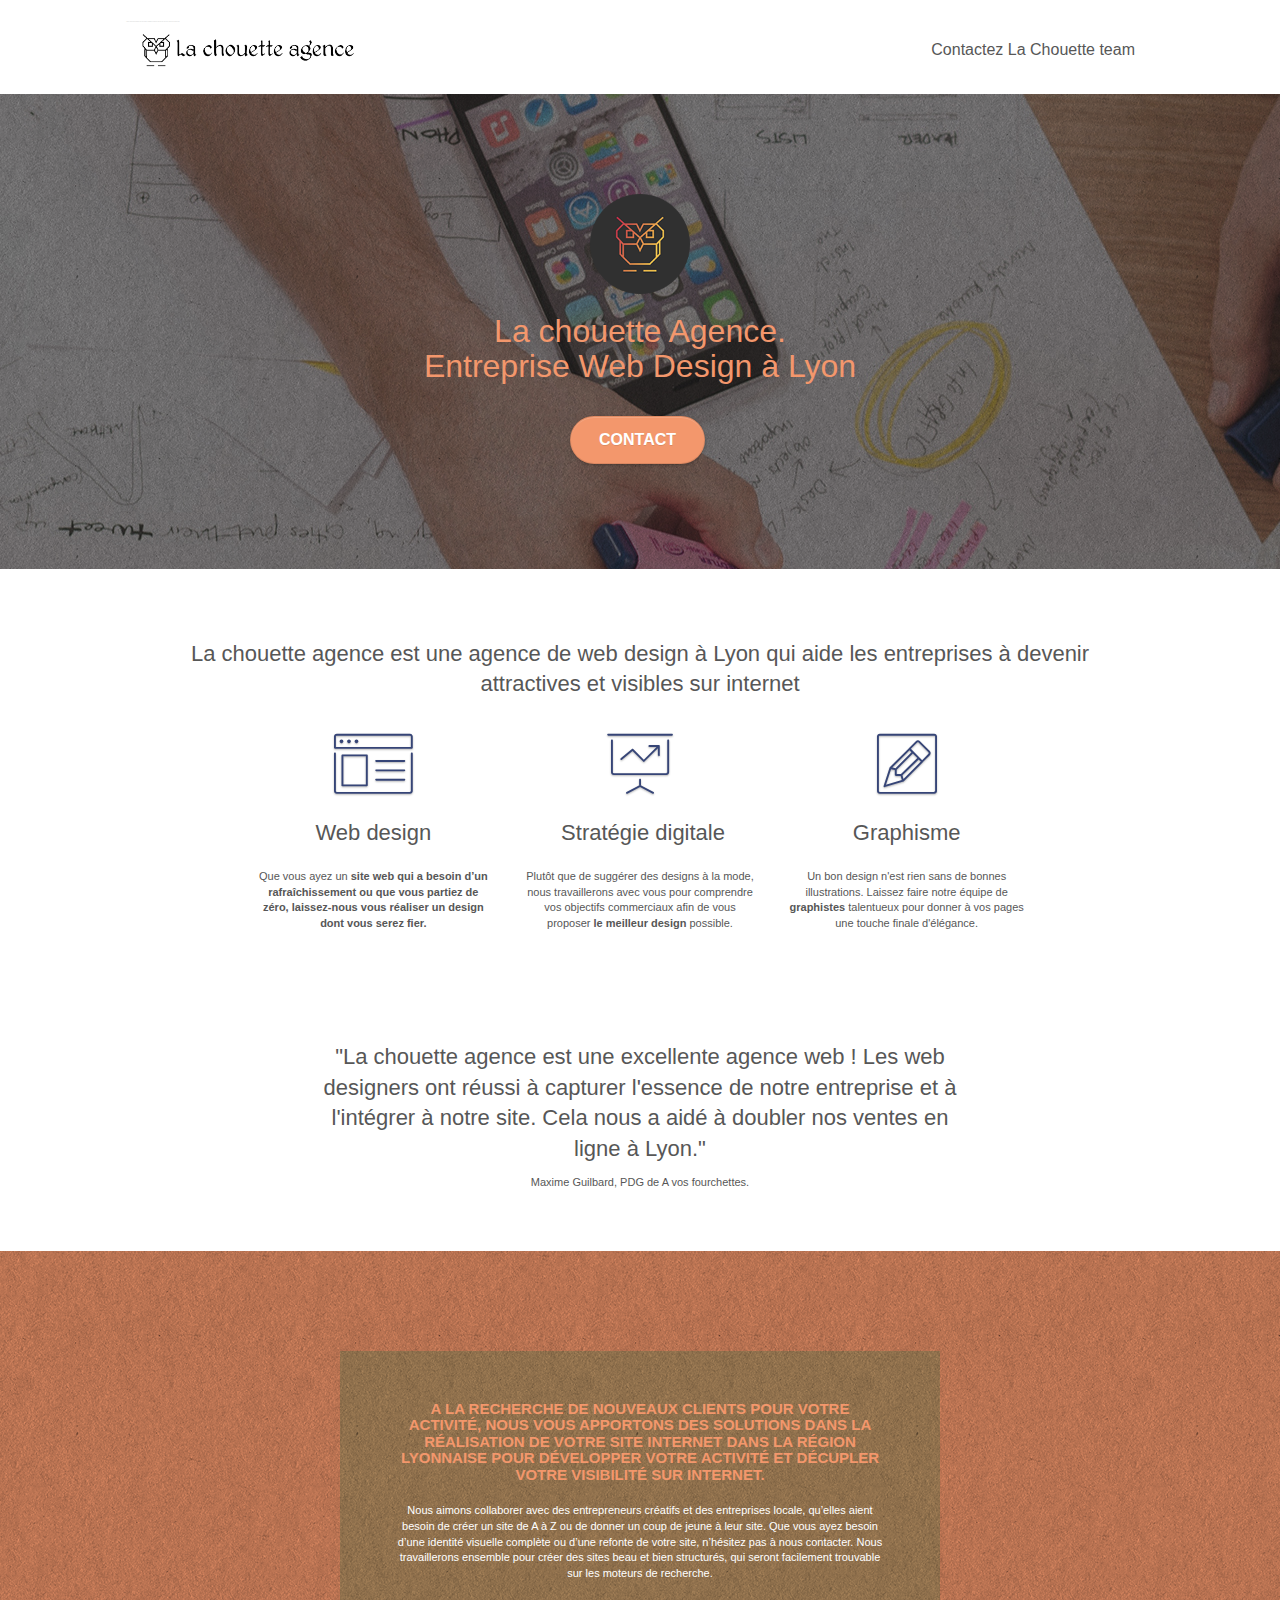
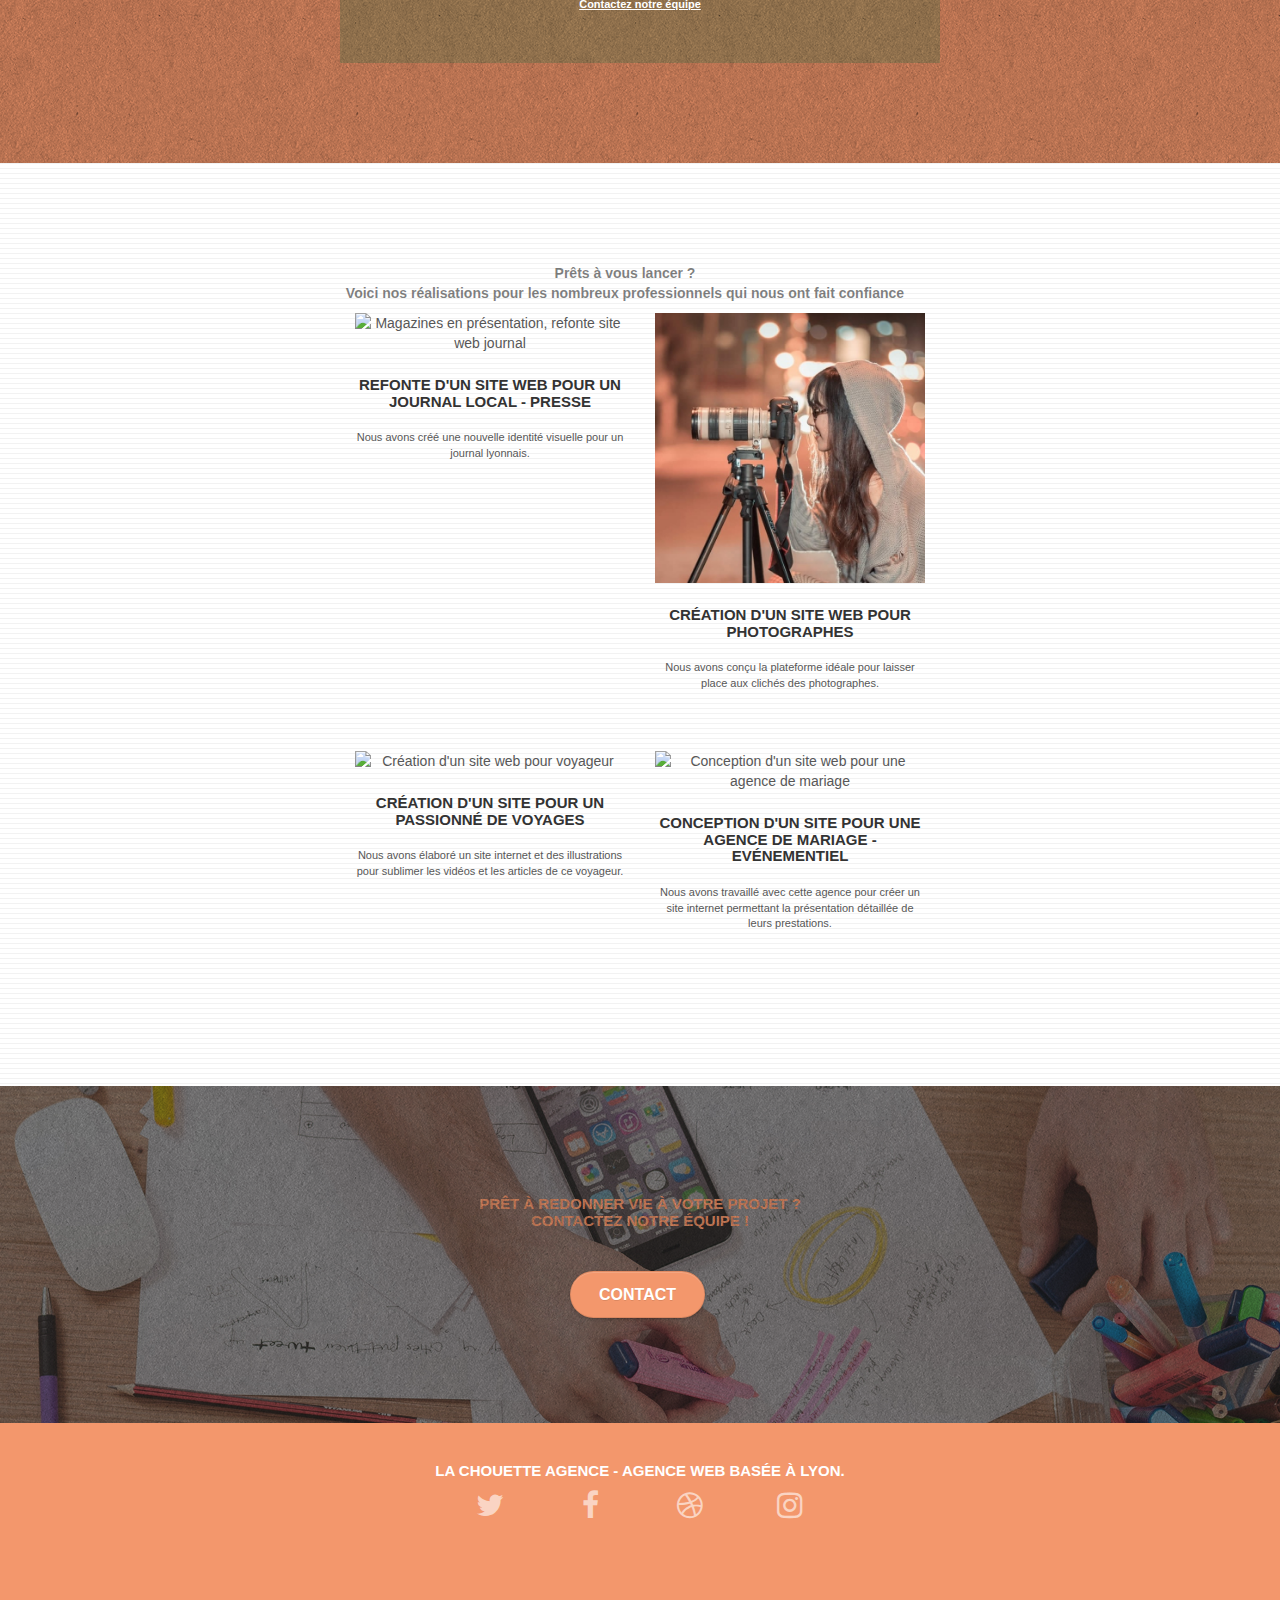
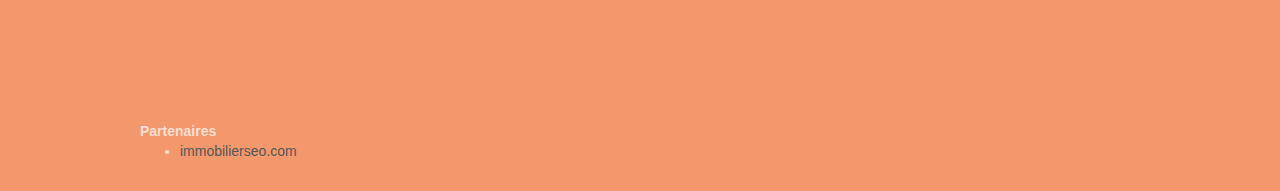
==== index.html @ 8b425090 "Update index.html" ====
<!DOCTYPE html>
<html lang="fr">
<head>
    <meta charset="utf-8">
    <meta name="keywords" content="réalisation site web, conception site internet, agence design Lyon, entreprise Web design Lyon, agence Web design, graphisme, graphiste Lyon, sites optimisés SEO, designs originaux">
    <meta name="description" content="Entreprise Web Design basée à Lyon pour vos besoins en conception de sites internet professionnel de qualité, stratégie digitale, graphisme et illustrations adaptés à votre image de marque">
    <meta name="viewport" content="width=device-width, initial-scale=1.0, viewport-fit=cover">
    <link rel="shortcut icon" type="image/png" href="favicon.jpg">
    <meta name ="robots" content="index,follow">
	<link rel="stylesheet" type="text/css" href="./css/bootstrap.css">
	<link rel="stylesheet" type="text/css" href="style.css">
	<link rel="stylesheet" type="text/css" href="./css/font-awesome.css">
	<link rel="stylesheet" type="text/css" href="./css/et-line.css">
	<script src="./js/jquery-2.1.0.js"></script>
	<script src="./js/bootstrap.js"></script>
	<script src="./js/blocs.js"></script>
	<script src="./js/jquery.touchSwipe.js" defer></script>
	<script src="./js/gmaps.js"></script>
    <title>La meilleure et la plus chouette entreprise Web Design Lyon !</title>
    
<!-- Analytics -->
<!-- Global site tag (gtag.js) - Google Analytics -->
<script async src="https://www.googletagmanager.com/gtag/js?id=UA-171252533-1"></script>
<script>
  window.dataLayer = window.dataLayer || [];
  function gtag(){dataLayer.push(arguments);}
  gtag('js', new Date());
  gtag('config', 'UA-171252533-1');
</script>
<!-- Analytics END -->	
</head>

<body>
<!-- Principal conteneur -->
<div class="page-container">
    
<!-- bloc-0 -->
<div class="bloc bgc-white l-bloc " id="bloc-0">
	<div class="container bloc-sm">
		<nav class="navbar row">
			<div class="navbar-header">
				<div class="keywords" style="color:#cccccc;font-size:1px;">Agence web à paris, stratégie web, web design, illustrations, design de site web, site web, web, internet, site internet, site</div>
				<a class="navbar-brand" href="index.html"><img src="img/la-chouette-agence.png" alt="La Chouette Agence web design Lyon logo" height="40" /></a>
				<button id="nav-toggle" type="button" class="ui-navbar-toggle navbar-toggle" data-toggle="collapse" data-target=".navbar-1">
					<span class="sr-only">Toggle navigation</span><span class="icon-bar"></span><span class="icon-bar"></span><span class="icon-bar"></span>
				</button>	
			</div>
			<div class="collapse navbar-collapse navbar-1 special-dropdown-nav">
				<ul class="site-navigation nav navbar-nav">
					<li>
						<a href="page2.html">Contactez La Chouette team</a>
					</li>
				</ul>
			</div>
		</nav>
	</div>
</div>
<!-- bloc-0 END -->

<!-- bloc-1-presentation -->
<div class="bloc bgc-dark-slate-blue bg-banniere d-bloc bg-t-edge bloc-bg-texture texture-paper b-parallax" id="bloc-1-hero">
	<div class="container bloc-lg">
		<div class="row tight-width-whitespace">
			<section class="col-sm-12">
				<img src="img/logo-agencewebdesign.png" class="center-block image-resize-mode" width="100" alt="La chouette agence, agence web paris, création logo paris" />
				<h1 class="text-center hero-bloc-text tc-white ">
					La chouette Agence.<br/>
					Entreprise Web Design à Lyon
				</h1>
				<div class="text-center">
					<a href="page2.html" class="btn btn-lg btn-clean btn-rd cta-hero btn-atomic-tangerine" id="cta-hero">Contact</a>
				</div>
			</section>
		</div>
	</div>
</div>
<!-- bloc-1-presentation END -->

<!-- bloc-2-services -->
<div class="bloc bgc-white l-bloc" id="bloc-2-services">
	<div class="container bloc-md">
		<section class="row">
			<h2 class="col-sm-12 text-center">
				La chouette agence est une agence de web design à Lyon qui aide les entreprises à devenir attractives et visibles sur internet
			</h2>
			<div class="voffset-lg med-width-whitespace">
			<div class="col-sm-4">
				<div class="text-center">
					<span class="et-icon-browser sm-shadow icon-dark-slate-blue icons icon-lg"></span>
				</div>
				<h2 class="mg-md text-center">
					Web design
				</h2>
				<p class="text-center">
					Que vous ayez un <strong>site web<strong> qui a besoin d&rsquo;un rafraîchissement ou que vous partiez de zéro, laissez-nous vous réaliser un design dont vous serez fier.
				</p>
			</div>
			<div class="col-sm-4">
				<div class="text-center">
					<span class="et-icon-presentation sm-shadow icon-dark-slate-blue icons icon-lg"></span>
				</div>
				<h2 class="mg-md text-center">
					&nbsp;Stratégie digitale
				</h2>
				<p class="text-center">
					Plutôt que de suggérer des designs à la mode, nous travaillerons avec vous pour comprendre vos objectifs commerciaux afin de vous proposer <strong>le meilleur design</strong> possible.<br>
				</p>
			</div>
			<div class="col-sm-4">
				<div class="text-center">
					<span class="et-icon-edit sm-shadow icon-dark-slate-blue icons icon-lg"></span>
				</div>
				<h2 class="mg-md text-center">
					Graphisme 
				</h2>
				<p class="text-center">
					Un bon design n'est rien sans de bonnes illustrations. Laissez faire notre équipe de <strong>graphistes</strong> talentueux pour donner à vos pages une touche finale d'élégance.
				</p>
			</div>
		</section>
		<div class="row voffset-lg voffset">
			<section class="col-xs-12 col-md-8 col-md-offset-2 text-center">
				<h2>"La chouette agence est une excellente agence web ! Les web designers ont réussi à capturer l'essence de notre entreprise et à l'intégrer à notre site. Cela nous a aidé à doubler nos ventes en ligne à Lyon."</h2>
				<p>Maxime Guilbard, PDG de A vos fourchettes.</p>
			<section>
		</div>
	</div>
</div>
<!-- bloc-2-services END -->

<!-- bloc-3-what-i-do -->
<div class="bloc tc-white bgc-atomic-tangerine bg-presentation d-bloc bloc-bg-texture texture-paper b-parallax" id="bloc-3-what-i-do">
	<div class="container bloc-lg">
		<div class="row tight-width-whitespace black-background">
			<section class="col-sm-12">
				<h3 class="mg-md text-center tc-white">
					A la recherche de nouveaux clients pour votre activité, nous vous apportons des solutions dans la réalisation de votre site internet dans la région lyonnaise pour développer votre activité et décupler votre visibilité sur internet.<br>
				</h3>
				<p class="text-center white">
					Nous aimons collaborer avec des entrepreneurs créatifs et des entreprises locale, qu’elles aient besoin de créer un site de A à Z ou de donner un coup de jeune à leur site. Que vous ayez besoin d’une identité visuelle complète ou d’une refonte de votre site, n’hésitez pas à nous contacter. Nous travaillerons ensemble pour créer des sites beau et bien structurés, qui seront facilement trouvable sur les moteurs de recherche. <br><br><a class="ltc-white bold-link" href="page2.html">Contactez notre équipe</a><br>
				</p>
			</section>
		</div>
	</div>
</div>
<!-- bloc-3-what-i-do END -->

<!-- bloc-4-portfolio -->
<div class="bloc bgc-white bg-lines-h2-bg bg-repeat l-bloc" id="bloc-4-portfolio">
	<section class="container bloc-lg">
		<div class="row col-sm-12 text-center">
			Prêts à vous lancer ?<br/> Voici nos réalisations pour les nombreux professionnels qui nous ont fait confiance
		</div>
		<div class="row tight-width-whitespace portfolio-row">
			<div class="col-sm-6">
				<a href="#" data-lightbox="img/journaux-presse.jpg" data-gallery-id="gallery-1" data-caption="Refonte d'un site web pour un journal local" data-frame="snapshot-lb"><img src="img/journaux-presse.jpg" alt="Magazines en présentation, refonte site web journal" class="img-responsive portfolio-thumb" /></a>
				<h3 class="mg-md text-center">
					Refonte d'un site web pour un journal local - Presse
				</h3>
				<p class="text-center">
					Nous avons créé une nouvelle identité visuelle pour un journal lyonnais.
				</p>
			</div>
			<div class="col-sm-6">
				<a href="#" data-lightbox="img/photographie-de-nuit1.jpg" data-gallery-id="gallery-1" data-caption="Création d'un site web pour photographes" data-frame="snapshot-lb"><img src="img/photographie-de-nuit1.jpg" class="img-responsive portfolio-thumb" alt="Création d'un site web pour photographes" /></a>
				<h3 class="mg-md text-center">
					Création d'un site web pour photographes
				</h3>
				<p class="text-center">
					Nous avons conçu la plateforme idéale pour laisser place aux clichés des photographes.
				</p>
			</div>
		</div>
		<div class="row tight-width-whitespace portfolio-row">
			<div class="col-sm-6">
				<a href="#" data-lightbox="img/site-blogger-voyage2.jpg" data-gallery-id="gallery-1" data-caption="Création d'un site internet pour un voyageur" data-frame="snapshot-lb"><img src="img/site-blogger-voyage2.jpg" class="img-responsive portfolio-thumb" alt="Création d'un site web pour voyageur"/></a>
				<h3 class="mg-md text-center">
					Création d'un site pour un passionné de voyages 
				</h3>
				<p class="text-center">
					Nous avons élaboré un site internet et des illustrations pour sublimer les vidéos et les articles de ce voyageur.
				</p>
			</div>
			<div class="col-sm-6">
				<a href="#" data-lightbox="img/evenementiel2.jpg" data-gallery-id="gallery-1" data-caption="Conception d'un site pour une agence de mariage" data-frame="snapshot-lb"><img src="img/evenementiel2.jpg" class="img-responsive portfolio-thumb" alt="Conception d'un site web pour une agence de mariage" /></a>
				<h3 class="mg-md text-center">
					Conception d'un site pour une agence de mariage - Evénementiel
				</h3>
				<p class="text-center">
					Nous avons travaillé avec cette agence pour créer un site internet permettant la présentation détaillée de leurs prestations.
				</p>
			</div>
		</div>
	</section>
</div>
<!-- bloc-4-portfolio END -->

<!-- bloc-5-cta -->
<div class="bloc bgc-dark-slate-blue bg-banniere d-bloc bloc-bg-texture texture-paper" id="bloc-5-cta">
	<div class="container bloc-lg">
		<div class="row">
			<h3 class="mg-md text-center tc-white">
				Prêt à redonner vie à votre projet ?<br>Contactez notre équipe !
			</h3>
			<div class="col-sm-12 text-center">
				<a href="page2.html" class="btn btn-atomic-tangerine btn-clean btn-rd btn-lg cta-hero">Contact</a>
			</div>
		</div>
	</div>
</div>
<!-- bloc-5-cta END -->

<!-- Footer - bloc-8 -->
<footer class="bloc bgc-atomic-tangerine d-bloc" id="bloc-8">
	<div class="container bloc-sm">
		<div class="row">
			<div class="col-sm-12">
				<h3 class="text-center white">
					La chouette agence - Agence web basée à Lyon.<br>
				</h3>
				<div class="row row-no-gutters social">
					<div class="col-sm-3">
						<div class="text-center">
							<a class="social" href="index.html"><span class="fa fa-twitter icon-md"></span></a>
						</div>
					</div>
					<div class="col-sm-3">
						<div class="text-center">
							<a class="social" href="index.html"><span class="fa fa-facebook icon-md"></span></a>
						</div>
					</div>
					<div class="col-sm-3">
						<div class="text-center">
							<a class="social" href="index.html"><span class="fa fa-dribbble icon-md"></span></a>
						</div>
					</div>
					<div class="col-sm-3">
						<div class="text-center">
							<a class="social" href="index.html"><span class="fa fa-instagram icon-md"></span></a>
						</div>
						<div class="keywords" style="color:#F3976C;">Agence web à paris, stratégie web, web design, illustrations, design de site web, site web, web, internet, site internet, site</div>
					</div>
					</div>
					<div class="row">
					<div class="col-sm-4">
						Partenaires
							<ul>
								<li><a href="immobilierseo.com">immobilierseo.com</a></li>
							</ul>		
					</div>
				</div>
			</div>
		</div>
	</div>
</div>
<!-- Footer - bloc-8 END -->

</div>
<!-- Principal conteneur END -->
    

</body>
</html>
---- style.css ----
body {
    margin: 0;
    padding: 0;
    background: #FFF;
    overflow-x: hidden;
    -webkit-font-smoothing: antialiased;
    -moz-osx-font-smoothing: grayscale;
}

a,
button {
    transition: all .3s ease-in-out;
    outline: none!important;
}

a:hover {
    text-decoration: none;
    cursor: pointer;
}

#page-loading-blocs-notifaction {
    position: fixed;
    top: 0;
    bottom: 0;
    width: 100%;
    z-index: 100000;
    background: #FFFFFF url("img/pageload-spinner.gif") no-repeat center center;
}

.bloc {
    width: 100%;
    clear: both;
    background: 50% 50% no-repeat;
    padding: 0 50px;
    -webkit-background-size: cover;
    -moz-background-size: cover;
    -o-background-size: cover;
    background-size: cover;
    position: relative;
}

.bloc .container {
    padding-left: 0;
    padding-right: 0;
}

.bloc-lg {
    padding: 100px 50px;
}

.bloc-md {
    padding: 50px;
}

.bloc-sm {
    padding: 20px 50px;
}

.bg-center,
.bg-l-edge,
.bg-r-edge,
.bg-t-edge,
.bg-b-edge,
.bg-tl-edge,
.bg-bl-edge,
.bg-tr-edge,
.bg-br-edge,
.bg-repeat {
    -webkit-background-size: auto!important;
    -moz-background-size: auto!important;
    -o-background-size: auto!important;
    background-size: auto!important;
}

.bg-repeat {
    background: repeat;
}

.bg-t-edge {
    background: top no-repeat;
}

.bloc-bg-texture::before {
    content: "";
    background-size: 2px 2px;
    position: absolute;
    top: 0;
    bottom: 0;
    left: 0;
    right: 0;
}

.texture-paper::before {
    background: url("img/texture-paper.png");
    background-size: 280px 280px;
}

.b-parallax {
    background-attachment: fixed;
}

.d-bloc {
    color: rgba(255, 255, 255, .7);
}

.d-bloc button:hover {
    color: rgba(255, 255, 255, .9);
}

.d-bloc .icon-round,
.d-bloc .icon-square,
.d-bloc .icon-rounded,
.d-bloc .icon-semi-rounded-a,
.d-bloc .icon-semi-rounded-b {
    border-color: rgba(255, 255, 255, .9);
}

.d-bloc .divider-h span {
    border-color: rgba(255, 255, 255, .2);
}

.d-bloc .a-btn,
.d-bloc .navbar a,
.d-bloc .navbar-brand,
.d-bloc a .icon-sm,
.d-bloc a .icon-md,
.d-bloc a .icon-lg,
.d-bloc a .icon-xl,
.d-bloc h1 a,
.d-bloc h2 a,
.d-bloc h3 a,
.d-bloc h4 a,
.d-bloc h5 a,
.d-bloc h6 a,
.d-bloc p a {
    color: rgba(255, 255, 255, .6);
}

.d-bloc .a-btn:hover,
.d-bloc .navbar a:hover,
.d-bloc .navbar-brand:hover,
.d-bloc a:hover .icon-sm,
.d-bloc a:hover .icon-md,
.d-bloc a:hover .icon-lg,
.d-bloc a:hover .icon-xl,
.d-bloc h1 a:hover,
.d-bloc h2 a:hover,
.d-bloc h3 a:hover,
.d-bloc h4 a:hover,
.d-bloc h5 a:hover,
.d-bloc h6 a:hover,
.d-bloc p a:hover {
    color: rgba(255, 255, 255, 1);
}

.d-bloc .navbar-toggle .icon-bar {
    background: rgba(255, 255, 255, 1);
}

.d-bloc .btn-wire,
.d-bloc .btn-wire:hover {
    color: rgba(255, 255, 255, 1);
    border-color: rgba(255, 255, 255, 1);
}

.d-bloc .panel {
    color: rgba(0, 0, 0, .5);
}

.d-bloc .panel button:hover {
    color: rgba(0, 0, 0, .7);
}

.d-bloc .panel icon {
    border-color: rgba(0, 0, 0, .7);
}

.d-bloc .panel .divider-h span {
    border-color: rgba(0, 0, 0, .1);
}

.d-bloc .panel .a-btn {
    color: rgba(0, 0, 0, .6);
}

.d-bloc .panel .a-btn:hover {
    color: rgba(0, 0, 0, 1);
}

.d-bloc .panel .btn-wire,
.d-bloc .panel .btn-wire:hover {
    color: rgba(0, 0, 0, .7);
    border-color: rgba(0, 0, 0, .3);
}

.d-bloc .panel,
.l-bloc {
    color: rgba(0, 0, 0, .5);
}

.d-bloc .panel button:hover,
.l-bloc button:hover {
    color: rgba(0, 0, 0, .7);
}

.l-bloc .icon-round,
.l-bloc .icon-square,
.l-bloc .icon-rounded,
.l-bloc .icon-semi-rounded-a,
.l-bloc .icon-semi-rounded-b {
    border-color: rgba(0, 0, 0, .7);
}

.d-bloc .panel .divider-h span,
.l-bloc .divider-h span {
    border-color: rgba(0, 0, 0, .1);
}

.d-bloc .panel .a-btn,
.l-bloc .a-btn,
.l-bloc .navbar a,
.l-bloc .navbar-brand,
.l-bloc a .icon-sm,
.l-bloc a .icon-md,
.l-bloc a .icon-lg,
.l-bloc a .icon-xl,
.l-bloc h1 a,
.l-bloc h2 a,
.l-bloc h3 a,
.l-bloc h4 a,
.l-bloc h5 a,
.l-bloc h6 a,
.l-bloc p a {
    color: rgba(0, 0, 0, .6);
}

.d-bloc .panel .a-btn:hover,
.l-bloc .a-btn:hover,
.l-bloc .navbar a:hover,
.l-bloc .navbar-brand:hover,
.l-bloc a:hover .icon-sm,
.l-bloc a:hover .icon-md,
.l-bloc a:hover .icon-lg,
.l-bloc a:hover .icon-xl,
.l-bloc h1 a:hover,
.l-bloc h2 a:hover,
.l-bloc h3 a:hover,
.l-bloc h4 a:hover,
.l-bloc h5 a:hover,
.l-bloc h6 a:hover,
.l-bloc p a:hover {
    color: rgba(0, 0, 0, 1);
}

.l-bloc .navbar-toggle .icon-bar {
    color: rgba(0, 0, 0, .6);
}

.d-bloc .panel .btn-wire,
.d-bloc .panel .btn-wire:hover,
.l-bloc .btn-wire,
.l-bloc .btn-wire:hover {
    color: rgba(0, 0, 0, .7);
    border-color: rgba(0, 0, 0, .3);
}

.voffset {
    margin-top: 30px;
}

.voffset-lg {
    margin-top: 80px;
}

.row-no-gutters {
    margin-right: 0;
    margin-left: 0;
}

.row.row-no-gutters > [class^="col-"],
.row.row-no-gutters > [class*=" col-"] {
    padding-right: 0;
    padding-left: 0;
}

#bloc-1-hero h1 {
    font-size: 32px;
}

.navbar {
    margin-bottom: 0;
    z-index: 1;
}

.navbar-brand {
    height: auto;
    padding: 3px 15px;
    font-size: 25px;
    font-weight: normal;
    font-weight: 600;
    line-height: 44px;
}

.navbar-brand img {
    max-height: 200px;
    margin: 0 5px 0 0;
    display: inline;
}

.navbar-brand img[src$=svg] {
    min-width: 100px;
}

.nav-center .navbar-brand img {
    margin: 0;
}

.navbar .nav {
    padding-top: 2px;
    margin-right: -16px;
    float: right;
    z-index: 1;
}

.nav > li {
    float: left;
    margin-top: 4px;
    font-size: 16px;
}

.navbar-nav .open .dropdown-menu > li > a {
    text-align: inherit;
}

.nav > li a:hover,
.nav > li a:focus {
    background: transparent;
}

.navbar-toggle {
    margin: 10px 10px 0 0;
    border: 0px;
}

.navbar-toggle:hover {
    background: transparent!important;
}

.navbar-toggle .icon-bar {
    background-color: rgba(0, 0, 0, .5);
    width: 26px;
}

.nav-invert .navbar .nav {
    float: left;
}

.nav-invert .navbar-header,
.nav-invert .navbar-brand {
    float: right;
    position: relative;
    z-index: 2;
}

@media (min-width: 768px) {
    .site-navigation {
        position: absolute;
        top: 50%;
        right: 20px;
        transform: translate(0, -50%);
        -webkit-transform: translateY(-50%);
    }
    .nav > li .dropdown-menu a,
    .nav > li .dropdown-menu a:hover {
        color: #484848;
    }
    .nav-invert .site-navigation {
        left: 0;
        right: 0;
    }
    .nav-center {
        text-align: center;
    }
    .nav-center .navbar-header {
        width: 100%;
    }
    .nav-center .navbar-header,
    .nav-center .navbar-brand,
    .nav-center .nav > li {
        float: none;
        display: inline-block;
    }
    .nav-center .site-navigation {
        position: relative;
        width: 100%;
        right: 0;
        margin-right: 0px;
        margin-top: 20px;
    }
    .nav-center.mini-nav .navbar-toggle {
        float: none;
        margin: 10px auto 0;
    }
}

.nav > li > .dropdown a {
    background: none!important;
    display: block;
    padding: 14px 15px;
}

nav .caret {
    margin: 0 5px;
}

.dropdown-menu .dropdown-menu {
    top: -8px;
    left: 100%;
}

.dropdown-menu .dropmenu-flow-right {
    top: 100%;
    left: 0;
    margin-left: -1px;
    border-top-left-radius: 0;
    border-top-right-radius: 0;
}

.dropdown-menu .dropdown span {
    border: 4px solid black;
    border-top-color: transparent;
    border-right-color: transparent;
    border-bottom-color: transparent;
    margin: 6px -5px 0 0!important;
    float: right;
}

.mg-md {
    margin-top: 10px;
    margin-bottom: 20px;
}

.mg-lg {
    margin-top: 10px;
    margin-bottom: 40px;
}

.btn {
    margin: 0 5px 5px 0;
}

.btn.pull-right {
    margin: 0 0 5px 5px;
}

.btn-d,
.btn-d:hover,
.btn-d:focus {
    color: #FFF;
    background: rgba(0, 0, 0, .3);
}

button {
    outline: none!important;
}

.btn-rd {
    border-radius: 40px;
}

.btn-clean {
    border: 1px solid rgba(0, 0, 0, .08);
    border-bottom-color: rgba(0, 0, 0, .1);
    text-shadow: 0 1px 0 rgba(0, 0, 1, .1);
    box-shadow: 0 1px 3px rgba(0, 0, 1, .25), inset 0 1px 0 0 rgba(255, 255, 255, .15);
}

.icon-md {
    font-size: 30px!important;
}

.icon-lg {
    font-size: 60px!important;
}

.sm-shadow {
    text-shadow: 0 1px 2px rgba(0, 0, 0, .3);
}

.panel-sq,
.panel-sq .panel-heading,
.panel-sq .panel-footer {
    border-radius: 0;
}

.panel-rd {
    border-radius: 30px;
}

.panel-rd .panel-heading {
    border-radius: 29px 29px 0 0;
}

.panel-rd .panel-footer {
    border-radius: 0 0 29px 29px;
}

.form-control {
    border-color: rgba(0, 0, 0, .1);
    box-shadow: none;
}

.scrollToTop {
    width: 40px;
    height: 40px;
    position: fixed;
    bottom: 20px;
    right: 20px;
    opacity: 0;
    z-index: 500;
    transition: all .3s ease-in-out;
}

.scrollToTop span {
    margin-top: 6px;
}

.showScrollTop {
    font-size: 14px;
    opacity: 1;
}

a[data-lightbox] {
    position: relative;
    display: block;
    text-align: center;
}

a[data-lightbox]:hover::before {
    content: "+";
    font-family: "HelveticaNeue-Light", "Helvetica Neue Light", "Helvetica Neue", Helvetica, Arial;
    font-size: 32px;
    width: 50px;
    height: 50px;
    margin-left: -25px;
    border-radius: 50%;
    background: rgba(0, 0, 0, .6);
    color: #FFF;
    font-weight: 100;
    z-index: 1;
    position: absolute;
    top: 50%;
    transform: translateY(-50%);
    -webkit-transform: translateY(-50%);
}

a[data-lightbox]:hover img {
    opacity: 0.6;
    -webkit-animation-fill-mode: none;
    animation-fill-mode: none;
}

#lightbox-modal {
    display: flex;
    align-items: center;
}

#lightbox-modal .modal-dialog {
    width: 90%;
    max-width: 900px;
    margin: 0 auto 0;
}

#lightbox-modal .modal-dialog img {
    max-height: 90vh;
    margin: 0 auto;
}

.lightbox-caption {
    padding: 20px;
    color: #FFF;
    background: rgba(0, 0, 0, .5);
    position: absolute;
    left: 15px;
    right: 15px;
    bottom: 5px;
}

.close-lightbox {
    color: #FFF;
    font-size: 30px;
    position: absolute;
    top: 20px;
    right: 20px;
    z-index: 20;
    background: rgba(0, 0, 0, .5);
    border: none;
    line-height: 30px;
    padding: 0 9px 5px;
    opacity: 0.3;
}

.close-lightbox:hover,
.next-lightbox:hover,
.prev-lightbox:hover {
    opacity: 1.0;
    color: #FFF;
}

.next-lightbox,
.prev-lightbox {
    font-size: 20px;
    color: rgba(255, 255, 255, .9);
    background: rgba(0, 0, 0, .5);
    transition: all .2s ease-in-out;
    position: absolute;
    top: 45%;
    z-index: 1;
    opacity: 0.4;
}

.next-lightbox {
    padding: 6px 8px 1px 13px;
    right: 25px;
}

.prev-lightbox {
    padding: 6px 13px 1px 10px;
    left: 25px;
}

.snapshot-lb .modal-body {
    padding-bottom: 45px;
}

.snapshot-lb .lightbox-caption {
    padding: 0;
    color: rgba(0, 0, 0, .5);
    background: none;
}

h1,
h2,
h3,
h4,
h5,
h6,
p,
label,
.btn,
a {
    font-family: "helvetica";
    font-weight: 400;
    color: #575757!important;
}

.container {
    max-width: 1000px;
}

.hero-bloc-text {
    font-size: 38px;
}

.hero-bloc-text-sub {
    font-size: 36px;
}

.statement-bloc-text {
    line-height: 26px;
    font-style: italic;
    font-size: 20px;
    text-align: center;
    font-weight: lighter;
    max-width: 520px;
    margin: auto auto auto auto;
}

p {
    font-size: 11px;
}

.tight-width-whitespace {
    max-width: 600px;
    margin: auto auto auto auto;
}

.h1 {
    font-size: 20px;
    font-family: "Open Sans";
}

.cta-hero {
    margin-top: 22px;
    color: #FFFFFF!important;
    text-transform: uppercase;
    padding: 12px 28px 12px 28px;
    font-size: 16px;
    font-weight: 700;
}

.social {
    max-width: 400px;
    margin: auto auto auto auto;
}

h2 {
    font-size: 22px;
    line-height: 1.4em;
}

h3 {
    font-size: 15px;
    text-transform: uppercase;
    font-weight: 700;
    color: #333333!important;
}

.med-width-whitespace {
    max-width: 800px;
    margin: auto auto auto auto;
    box-shadow: 0px 0px 0px #000000;
}

h1 {
    color: #333333!important;
}

h4 {
    color: #333333!important;
}

.icons {
    margin-bottom: 14px;
    margin-top: 24px;
}

.white {
    color: #FFFFFF!important;
}

.portfolio-thumb {
    margin-bottom: 24px;
}

.portfolio-row {
    margin-bottom: 44px;
    margin-top: 50px;
}

.avatar {
    box-shadow: 0px 4px 9px rgba(0, 0, 0, 0.3);
}

.black-background {
    background-color: rgba(165, 147, 99, 0.7);
    padding: 40px 40px 40px 40px;
}

.bold-link {
    font-weight: 900;
    text-decoration: underline!important;
}

.bgc-white {
    background-color: #FFFFFF;
}

.bgc-dark-slate-blue {
    background-color: #364577;
}

.bgc-atomic-tangerine {
    background-color: #F3976C;
}

.tc-white {
    color: #F3976C!important;
}

.btn-atomic-tangerine {
    background: #F3976C;
    color: #FFFFFF!important;
}

.btn-atomic-tangerine:hover {
    background: #c27956!important;
    color: #FFFFFF!important;
}

.ltc-white {
    color: #FFFFFF!important;
}

.ltc-white:hover {
    color: #cccccc!important;
}

.ltc-atomic-tangerine {
    color: #F3976C!important;
}

.ltc-atomic-tangerine:hover {
    color: #c27956!important;
}

.icon-dark-slate-blue {
    color: #364577!important;
    border-color: #364577!important;
}

.bg-dots-bg {
    background-image: url("img/dots-bg.png");
}

.bg-lines-h2-bg {
    background-image: url("img/lines-h2-bg.png");
}

.bg-banniere {
    background-image: url("img/la-chouette-agence-banniere.jpg");
}

.bg-presentation {
    background-image: url("img/image-de-presentation.bmp");
}

@media (max-width: 1024px) {
    .bloc {
        padding-left: 20px;
        padding-right: 20px;
    }
    .bloc.full-width-bloc,
    .bloc-tile-2.full-width-bloc .container,
    .bloc-tile-3.full-width-bloc .container,
    .bloc-tile-4.full-width-bloc .container {
        padding-left: 0;
        padding-right: 0;
    }
}

@media (max-width: 992px) and (min-width: 768px) {
    .navbar .nav {
        max-width: 80%
    }
    .nav-center.navbar .nav {
        max-width: 100%
    }
}

@media only screen and (min-device-width: 768px) and (max-device-width: 1024px) and (orientation: landscape) {
    .b-parallax {
        background-attachment: scroll;
    }
}

@media only screen and (min-device-width: 1024px) and (max-device-width: 1366px) and (-webkit-min-device-pixel-ratio: 1.5) {
    .b-parallax {
        background-attachment: scroll;
    }
}

@media (max-width: 991px) {
    .container {
        width: 100%;
    }
    .b-parallax {
        background-attachment: scroll;
    }
    .page-container,
    #hero-bloc {
        overflow-x: hidden;
        position: relative;
    }
    .bloc {
        padding-left: constant(safe-area-inset-left);
        padding-right: constant(safe-area-inset-right);
    }
    .bloc-group,
    .bloc-group .bloc {
        display: block;
        width: 100%;
    }
    .bloc-fill-screen .fill-bloc-top-edge,
    .bloc-fill-screen .fill-bloc-bottom-edge {
        padding: 0 20px;
        padding-left: constant(safe-area-inset-left);
        padding-right: constant(safe-area-inset-right);
    }
}

@media (max-width: 767px) {
    .page-container {
        overflow-x: hidden;
        position: relative;
    }
    h1,
    h2,
    h3,
    h4,
    h5,
    h6,
    p,
    #disqus_thread {
        padding-left: 10px!important;
        padding-right: 10px!important;
    }
    .b-parallax {
        background-attachment: scroll;
    }
    .navbar .nav {
        padding-top: 0;
        border-top: 1px solid rgba(0, 0, 0, .2);
        float: none!important;
    }
    .navbar.row {
        margin-left: 0;
        margin-right: 0;
    }
    .site-navigation {
        position: inherit;
        transform: none;
        -webkit-transform: none;
        -ms-transform: none;
    }
    .nav > li {
        margin-top: 0;
        border-bottom: 1px solid rgba(0, 0, 0, .1);
        background: rgba(0, 0, 0, .05);
        text-align: left;
        padding-left: 15px;
        width: 100%;
    }
    .nav > li:hover {
        background: rgba(0, 0, 0, .08);
    }
    .dropdown .dropdown a .caret {
        float: none;
        margin: 5px 0 0 10px!important;
        border: 4px solid black;
        border-bottom-color: transparent;
        border-right-color: transparent;
        border-left-color: transparent;
    }
    #hero-bloc .navbar .nav {
        background: rgba(0, 0, 0, .8);
    }
    #hero-bloc .navbar .nav a {
        color: rgba(255, 255, 255, .6);
    }
    .hero {
        padding: 50px 0;
    }
    .hero-nav {
        left: -1px;
        right: -1px;
    }
    .navbar-collapse {
        padding: 0;
        overflow-x: hidden;
        -webkit-box-shadow: none;
        box-shadow: none;
    }
    .navbar-brand img {
        max-height: 40px;
        width: auto;
    }
    .nav-invert .navbar-header {
        float: none;
        width: 100%;
    }
    .nav-invert .navbar-toggle {
        float: left;
        margin-left: 10px;
    }
    .bloc {
        padding-left: 0;
        padding-right: 0;
    }
    .bloc-xxl,
    .bloc-xl,
    .bloc-lg {
        padding: 40px 0;
    }
    .bloc-sm,
    .bloc-md {
        padding-left: 0;
        padding-right: 0;
    }
    .bloc-tile-2 .container,
    .bloc-tile-3 .container,
    .bloc-tile-4 .container,
    .bloc-fill-screen .fill-bloc-top-edge,
    .bloc-fill-screen .fill-bloc-bottom-edge {
        padding-left: 0;
        padding-right: 0;
    }
    .a-block {
        padding: 0 10px;
    }
    .btn-dwn {
        display: none;
    }
    .voffset {
        margin-top: 5px;
    }
    .voffset-md {
        margin-top: 20px;
    }
    .voffset-lg {
        margin-top: 30px;
    }
    form {
        padding: 5px;
    }
    .close-lightbox {
        display: inline-block;
    }
    .blocsapp-device-iphone5 {
        background-size: 216px 425px;
        padding-top: 60px;
        width: 216px;
        height: 425px;
    }
    .blocsapp-device-iphone5 img {
        width: 180px;
        height: 320px;
    }
}

@media (max-width: 400px) {
    .bloc {
        padding-left: 0;
        padding-right: 0;
    }
}

@media (max-width: 767px) {
    .bloc-mob-center-text {
        text-align: center;
    }
}
---- css/et-line.css ----
@font-face {
    font-family: et-line;
    src: url(../fonts/et-line.eot);
    src: url(../fonts/et-line.eot?#iefix) format('embedded-opentype'), url(../fonts/et-line.woff) format('woff'), url(../fonts/et-line.ttf) format('truetype'), url(../fonts/et-line.svg#et-line) format('svg');
    font-weight: 400;
    font-style: normal
}

.et-icon-adjustments,
.et-icon-alarmclock,
.et-icon-anchor,
.et-icon-aperture,
.et-icon-attachment,
.et-icon-bargraph,
.et-icon-basket,
.et-icon-beaker,
.et-icon-bike,
.et-icon-book-open,
.et-icon-briefcase,
.et-icon-browser,
.et-icon-calendar,
.et-icon-camera,
.et-icon-caution,
.et-icon-chat,
.et-icon-circle-compass,
.et-icon-clipboard,
.et-icon-clock,
.et-icon-cloud,
.et-icon-compass,
.et-icon-desktop,
.et-icon-dial,
.et-icon-document,
.et-icon-documents,
.et-icon-download,
.et-icon-dribbble,
.et-icon-edit,
.et-icon-envelope,
.et-icon-expand,
.et-icon-facebook,
.et-icon-flag,
.et-icon-focus,
.et-icon-gears,
.et-icon-genius,
.et-icon-gift,
.et-icon-global,
.et-icon-globe,
.et-icon-googleplus,
.et-icon-grid,
.et-icon-happy,
.et-icon-hazardous,
.et-icon-heart,
.et-icon-hotairballoon,
.et-icon-hourglass,
.et-icon-key,
.et-icon-laptop,
.et-icon-layers,
.et-icon-lifesaver,
.et-icon-lightbulb,
.et-icon-linegraph,
.et-icon-linkedin,
.et-icon-lock,
.et-icon-magnifying-glass,
.et-icon-map,
.et-icon-map-pin,
.et-icon-megaphone,
.et-icon-mic,
.et-icon-mobile,
.et-icon-newspaper,
.et-icon-notebook,
.et-icon-paintbrush,
.et-icon-paperclip,
.et-icon-pencil,
.et-icon-phone,
.et-icon-picture,
.et-icon-pictures,
.et-icon-piechart,
.et-icon-presentation,
.et-icon-pricetags,
.et-icon-printer,
.et-icon-profile-female,
.et-icon-profile-male,
.et-icon-puzzle,
.et-icon-quote,
.et-icon-recycle,
.et-icon-refresh,
.et-icon-ribbon,
.et-icon-rss,
.et-icon-sad,
.et-icon-scissors,
.et-icon-scope,
.et-icon-search,
.et-icon-shield,
.et-icon-speedometer,
.et-icon-strategy,
.et-icon-streetsign,
.et-icon-tablet,
.et-icon-target,
.et-icon-telescope,
.et-icon-toolbox,
.et-icon-tools,
.et-icon-tools-2,
.et-icon-trophy,
.et-icon-tumblr,
.et-icon-twitter,
.et-icon-upload,
.et-icon-video,
.et-icon-wallet,
.et-icon-wine {
    font-family: et-line;
    speak: none;
    font-style: normal;
    font-weight: 400;
    font-variant: normal;
    text-transform: none;
    line-height: 1;
    -webkit-font-smoothing: antialiased;
    -moz-osx-font-smoothing: grayscale;
    display: inline-block
}

.et-icon-mobile:before {
    content: "\e000"
}

.et-icon-laptop:before {
    content: "\e001"
}

.et-icon-desktop:before {
    content: "\e002"
}

.et-icon-tablet:before {
    content: "\e003"
}

.et-icon-phone:before {
    content: "\e004"
}

.et-icon-document:before {
    content: "\e005"
}

.et-icon-documents:before {
    content: "\e006"
}

.et-icon-search:before {
    content: "\e007"
}

.et-icon-clipboard:before {
    content: "\e008"
}

.et-icon-newspaper:before {
    content: "\e009"
}

.et-icon-notebook:before {
    content: "\e00a"
}

.et-icon-book-open:before {
    content: "\e00b"
}

.et-icon-browser:before {
    content: "\e00c"
}

.et-icon-calendar:before {
    content: "\e00d"
}

.et-icon-presentation:before {
    content: "\e00e"
}

.et-icon-picture:before {
    content: "\e00f"
}

.et-icon-pictures:before {
    content: "\e010"
}

.et-icon-video:before {
    content: "\e011"
}

.et-icon-camera:before {
    content: "\e012"
}

.et-icon-printer:before {
    content: "\e013"
}

.et-icon-toolbox:before {
    content: "\e014"
}

.et-icon-briefcase:before {
    content: "\e015"
}

.et-icon-wallet:before {
    content: "\e016"
}

.et-icon-gift:before {
    content: "\e017"
}

.et-icon-bargraph:before {
    content: "\e018"
}

.et-icon-grid:before {
    content: "\e019"
}

.et-icon-expand:before {
    content: "\e01a"
}

.et-icon-focus:before {
    content: "\e01b"
}

.et-icon-edit:before {
    content: "\e01c"
}

.et-icon-adjustments:before {
    content: "\e01d"
}

.et-icon-ribbon:before {
    content: "\e01e"
}

.et-icon-hourglass:before {
    content: "\e01f"
}

.et-icon-lock:before {
    content: "\e020"
}

.et-icon-megaphone:before {
    content: "\e021"
}

.et-icon-shield:before {
    content: "\e022"
}

.et-icon-trophy:before {
    content: "\e023"
}

.et-icon-flag:before {
    content: "\e024"
}

.et-icon-map:before {
    content: "\e025"
}

.et-icon-puzzle:before {
    content: "\e026"
}

.et-icon-basket:before {
    content: "\e027"
}

.et-icon-envelope:before {
    content: "\e028"
}

.et-icon-streetsign:before {
    content: "\e029"
}

.et-icon-telescope:before {
    content: "\e02a"
}

.et-icon-gears:before {
    content: "\e02b"
}

.et-icon-key:before {
    content: "\e02c"
}

.et-icon-paperclip:before {
    content: "\e02d"
}

.et-icon-attachment:before {
    content: "\e02e"
}

.et-icon-pricetags:before {
    content: "\e02f"
}

.et-icon-lightbulb:before {
    content: "\e030"
}

.et-icon-layers:before {
    content: "\e031"
}

.et-icon-pencil:before {
    content: "\e032"
}

.et-icon-tools:before {
    content: "\e033"
}

.et-icon-tools-2:before {
    content: "\e034"
}

.et-icon-scissors:before {
    content: "\e035"
}

.et-icon-paintbrush:before {
    content: "\e036"
}

.et-icon-magnifying-glass:before {
    content: "\e037"
}

.et-icon-circle-compass:before {
    content: "\e038"
}

.et-icon-linegraph:before {
    content: "\e039"
}

.et-icon-mic:before {
    content: "\e03a"
}

.et-icon-strategy:before {
    content: "\e03b"
}

.et-icon-beaker:before {
    content: "\e03c"
}

.et-icon-caution:before {
    content: "\e03d"
}

.et-icon-recycle:before {
    content: "\e03e"
}

.et-icon-anchor:before {
    content: "\e03f"
}

.et-icon-profile-male:before {
    content: "\e040"
}

.et-icon-profile-female:before {
    content: "\e041"
}

.et-icon-bike:before {
    content: "\e042"
}

.et-icon-wine:before {
    content: "\e043"
}

.et-icon-hotairballoon:before {
    content: "\e044"
}

.et-icon-globe:before {
    content: "\e045"
}

.et-icon-genius:before {
    content: "\e046"
}

.et-icon-map-pin:before {
    content: "\e047"
}

.et-icon-dial:before {
    content: "\e048"
}

.et-icon-chat:before {
    content: "\e049"
}

.et-icon-heart:before {
    content: "\e04a"
}

.et-icon-cloud:before {
    content: "\e04b"
}

.et-icon-upload:before {
    content: "\e04c"
}

.et-icon-download:before {
    content: "\e04d"
}

.et-icon-target:before {
    content: "\e04e"
}

.et-icon-hazardous:before {
    content: "\e04f"
}

.et-icon-piechart:before {
    content: "\e050"
}

.et-icon-speedometer:before {
    content: "\e051"
}

.et-icon-global:before {
    content: "\e052"
}

.et-icon-compass:before {
    content: "\e053"
}

.et-icon-lifesaver:before {
    content: "\e054"
}

.et-icon-clock:before {
    content: "\e055"
}

.et-icon-aperture:before {
    content: "\e056"
}

.et-icon-quote:before {
    content: "\e057"
}

.et-icon-scope:before {
    content: "\e058"
}

.et-icon-alarmclock:before {
    content: "\e059"
}

.et-icon-refresh:before {
    content: "\e05a"
}

.et-icon-happy:before {
    content: "\e05b"
}

.et-icon-sad:before {
    content: "\e05c"
}

.et-icon-facebook:before {
    content: "\e05d"
}

.et-icon-twitter:before {
    content: "\e05e"
}

.et-icon-googleplus:before {
    content: "\e05f"
}

.et-icon-rss:before {
    content: "\e060"
}

.et-icon-tumblr:before {
    content: "\e061"
}

.et-icon-linkedin:before {
    content: "\e062"
}

.et-icon-dribbble:before {
    content: "\e063"
}
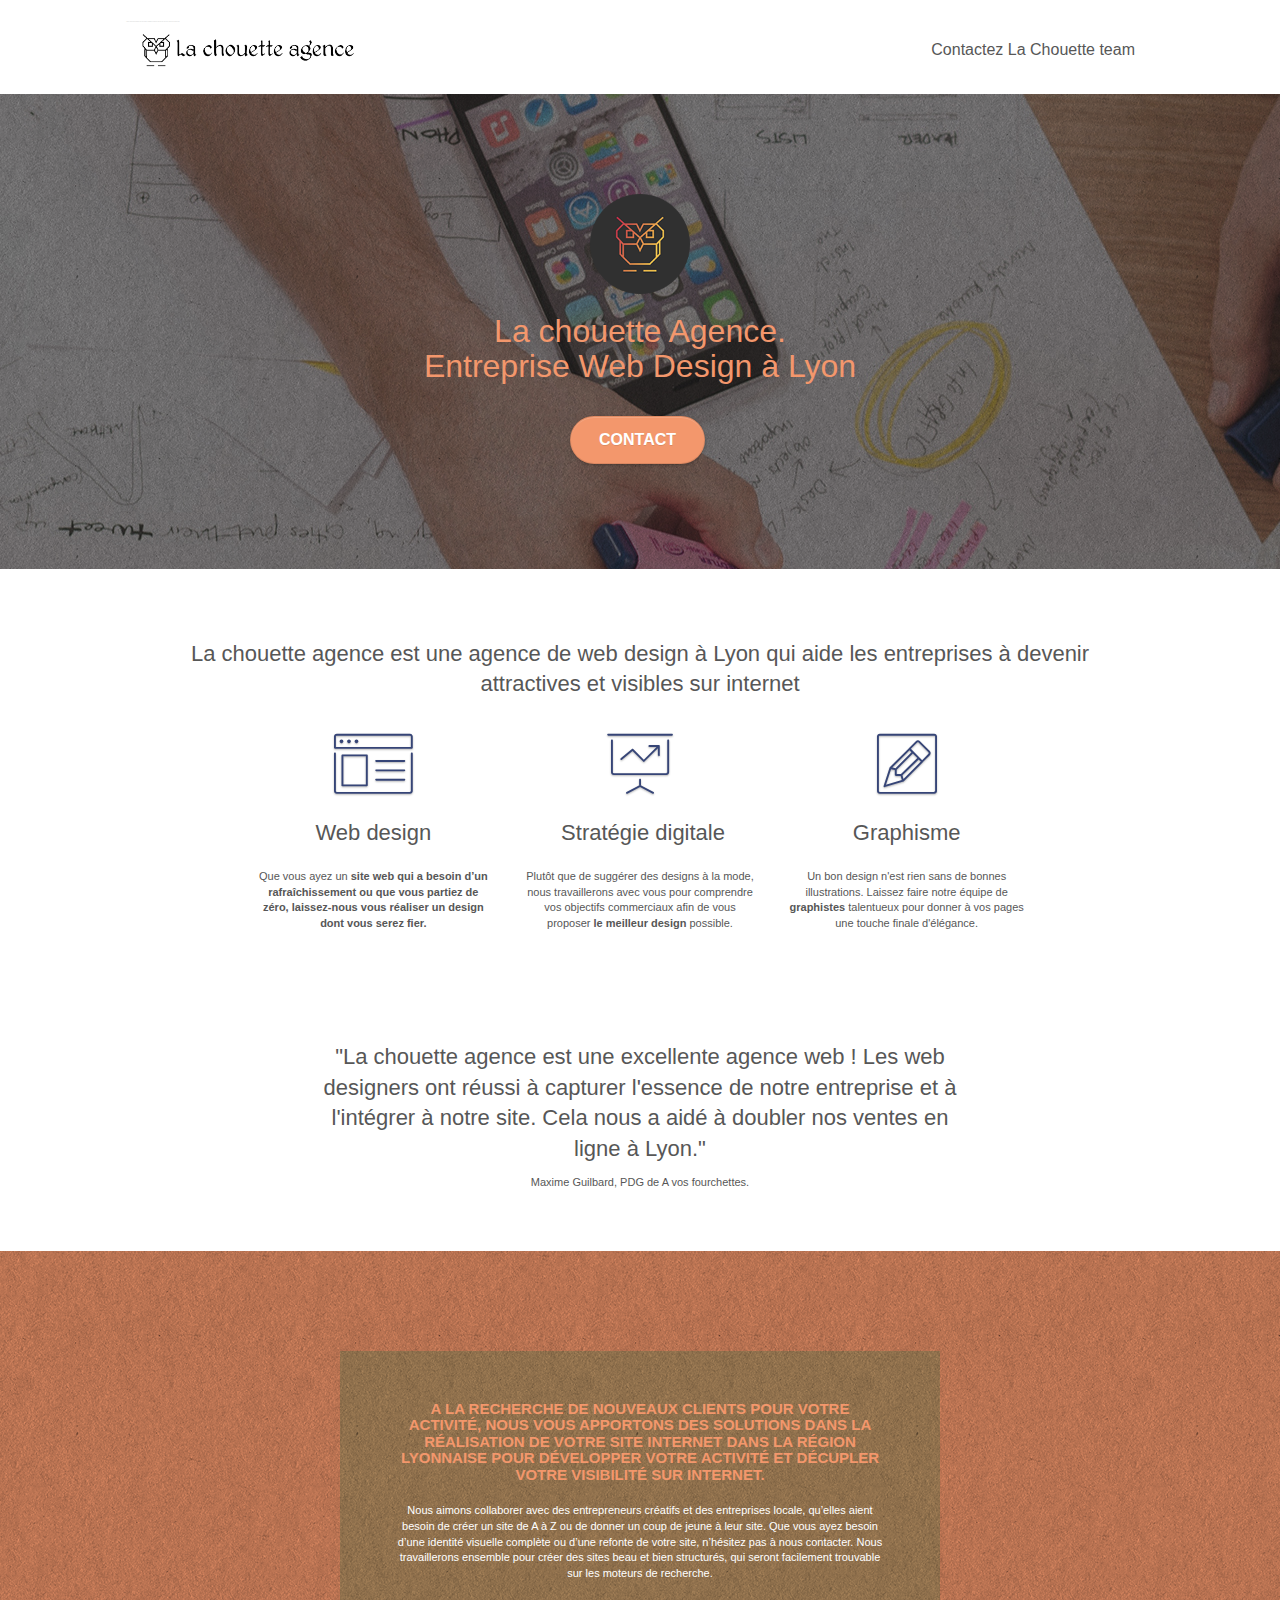
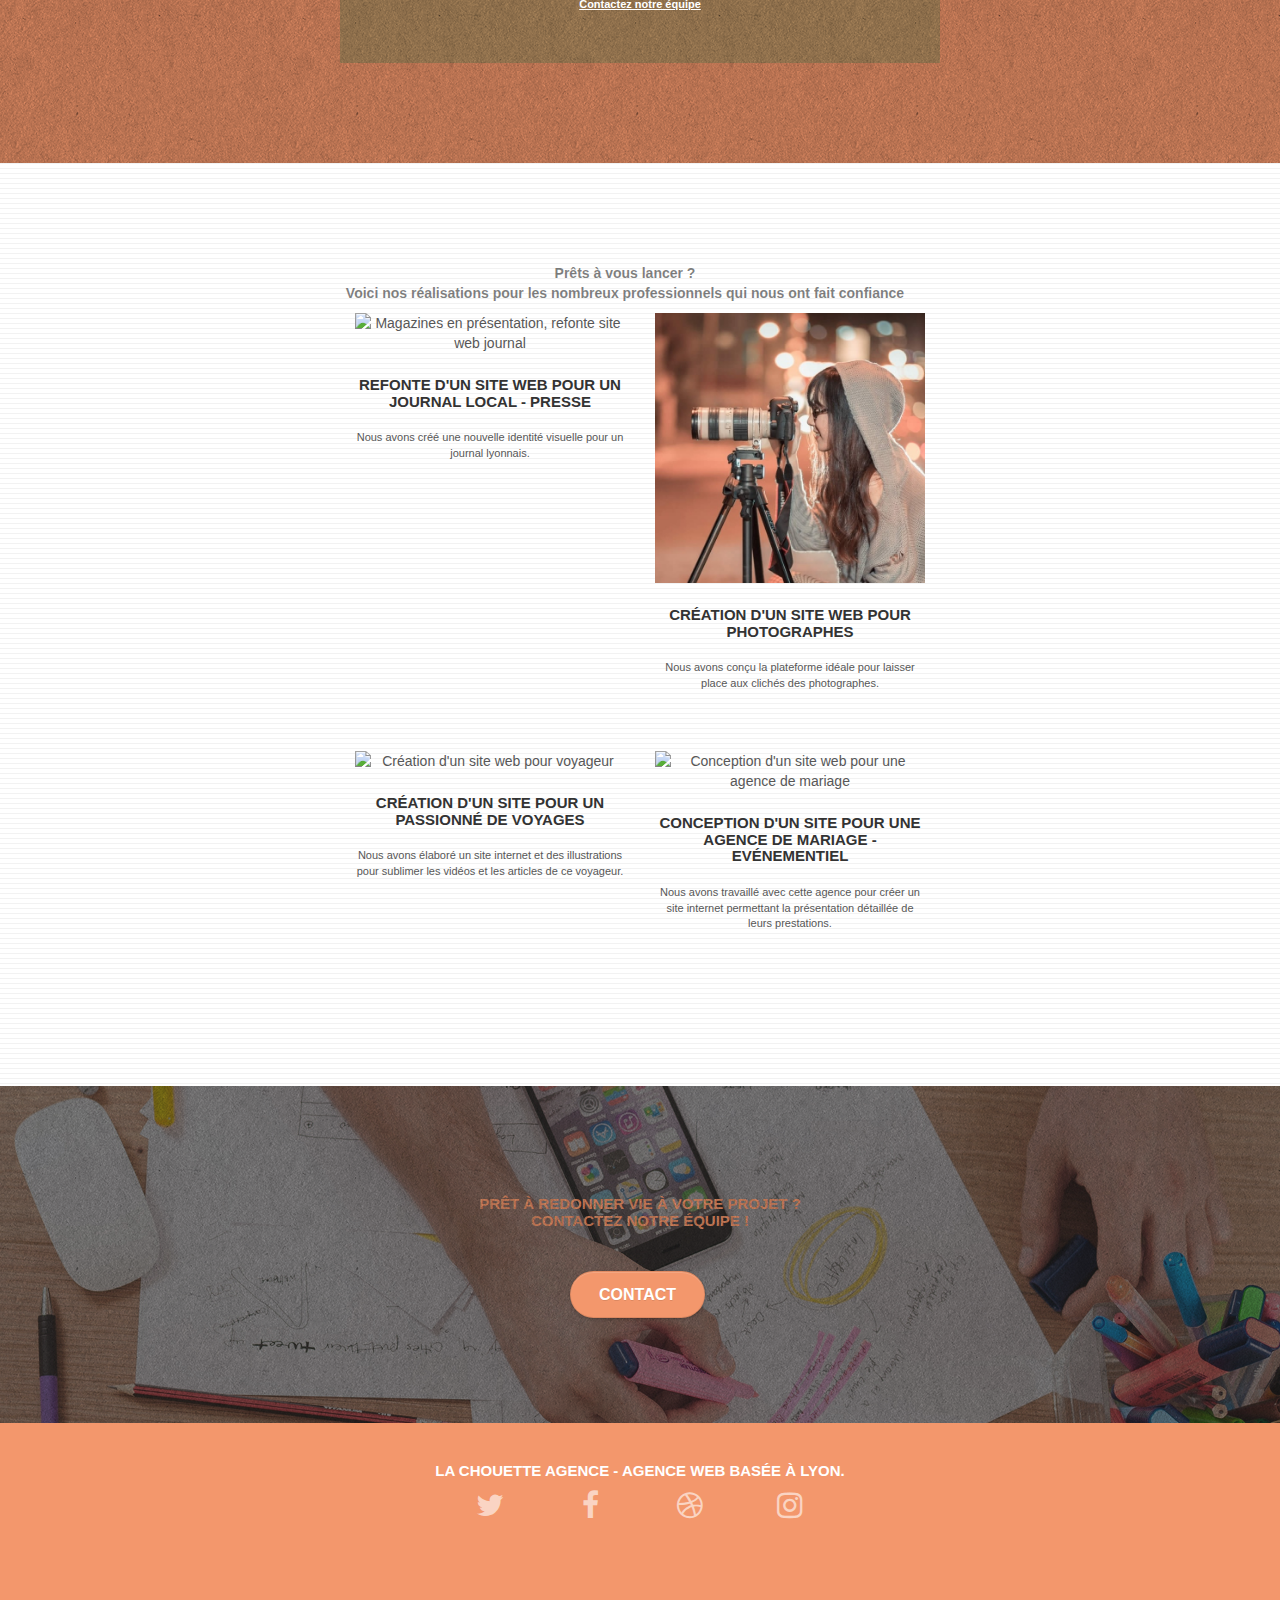
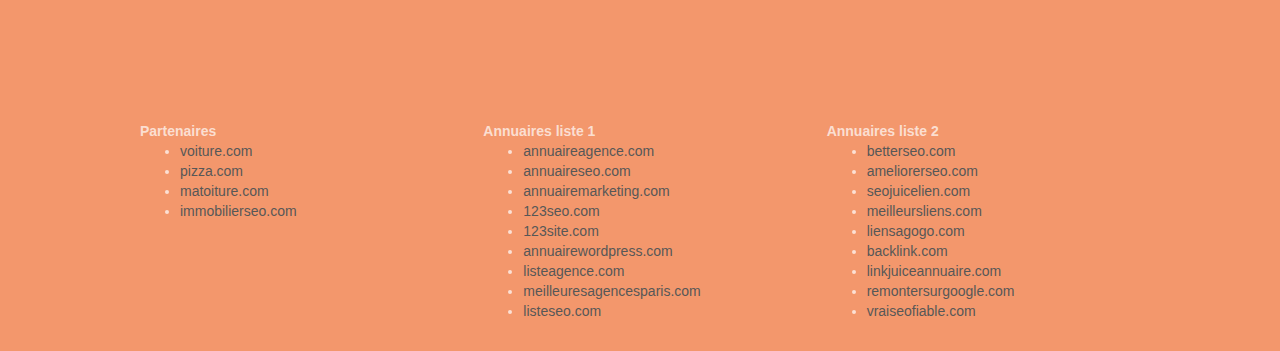
==== commit 52fcdd1a: "Update index.html" ====
--- a/index.html
+++ b/index.html
@@ -182,7 +182,7 @@
 				</p>
 			</div>
 			<div class="col-sm-6">
-				<a href="#" data-lightbox="img/evenementiel2.jpg" data-gallery-id="gallery-1" data-caption="Conception d'un site pour une agence de mariage" data-frame="snapshot-lb"><img src="img/evenementiel2.jpg" class="img-responsive portfolio-thumb" alt="Conception d'un site web pour une agence de mariage" /></a>
+				<a href="#" data-lightbox="img/evenementiel2.jpg" data-gallery-id="gallery-1" data-caption="Conception d'un site pour une agence de mariage" data-frame="snapshot-lb"><img src="img/evenementiel2.jng" class="img-responsive portfolio-thumb" alt="Conception d'un site web pour une agence de mariage" /></a>
 				<h3 class="mg-md text-center">
 					Conception d'un site pour une agence de mariage - Evénementiel
 				</h3>
@@ -245,9 +245,40 @@
 					<div class="col-sm-4">
 						Partenaires
 							<ul>
+								<li><a href="voiture.com">voiture.com</a></li>
+								<li><a href="pizza.com">pizza.com</a></li>
+								<li><a href="matoiture.com">matoiture.com</a></li>
 								<li><a href="immobilierseo.com">immobilierseo.com</a></li>
 							</ul>		
 					</div>
+					<div class="col-sm-4">
+						Annuaires liste 1
+						<ul>
+							<li><a href="annuaireagence.com">annuaireagence.com</a></li>
+							<li><a href="annuaireseo.com">annuaireseo.com</a></li>
+							<li><a href="annuairemarketing.com">annuairemarketing.com</a></li>
+							<li><a href="123seoture.com">123seo.com</a></li>
+							<li><a href="123site.com">123site.com</a></li>
+							<li><a href="annuairewordpress.com">annuairewordpress.com</a></li>
+							<li><a href="listeagence.com">listeagence.com</a></li>
+							<li><a href="meilleuresagencesparis.com">meilleuresagencesparis.com</a></li>
+							<li><a href="listeseo.com">listeseo.com</a></li>
+						</ul>
+					</div>
+					<div class="col-sm-4">
+						Annuaires liste 2
+						<ul>
+							<li><a href="betterseo.com">betterseo.com</a></li>
+							<li><a href="ameliorerseo.com">ameliorerseo.com</a></li>
+							<li><a href="seojuicelien.com">seojuicelien.com</a></li>
+							<li><a href="meilleursliens.com">meilleursliens.com</a></li>
+							<li><a href="liensagogo.com">liensagogo.com</a></li>
+							<li><a href="backlink.com">backlink.com</a></li>
+							<li><a href="linkjuiceannuaire.com">linkjuiceannuaire.com</a></li>
+							<li><a href="remontersurgoogle.com">remontersurgoogle.com</a></li>
+							<li><a href="vraiseofiable.com">vraiseofiable.com</a></li>
+						</ul>
+					</div>
 				</div>
 			</div>
 		</div>
--- a/style.css
+++ b/style.css
@@ -822,7 +822,7 @@
 }
 
 .bg-presentation {
-    background-image: url("img/image-de-presentation.bmp");
+    background-image: url("img/image-de-presentation2.jpg");
 }
 
 @media (max-width: 1024px) {
@@ -1039,4 +1039,4 @@
     .bloc-mob-center-text {
         text-align: center;
     }
-}+}
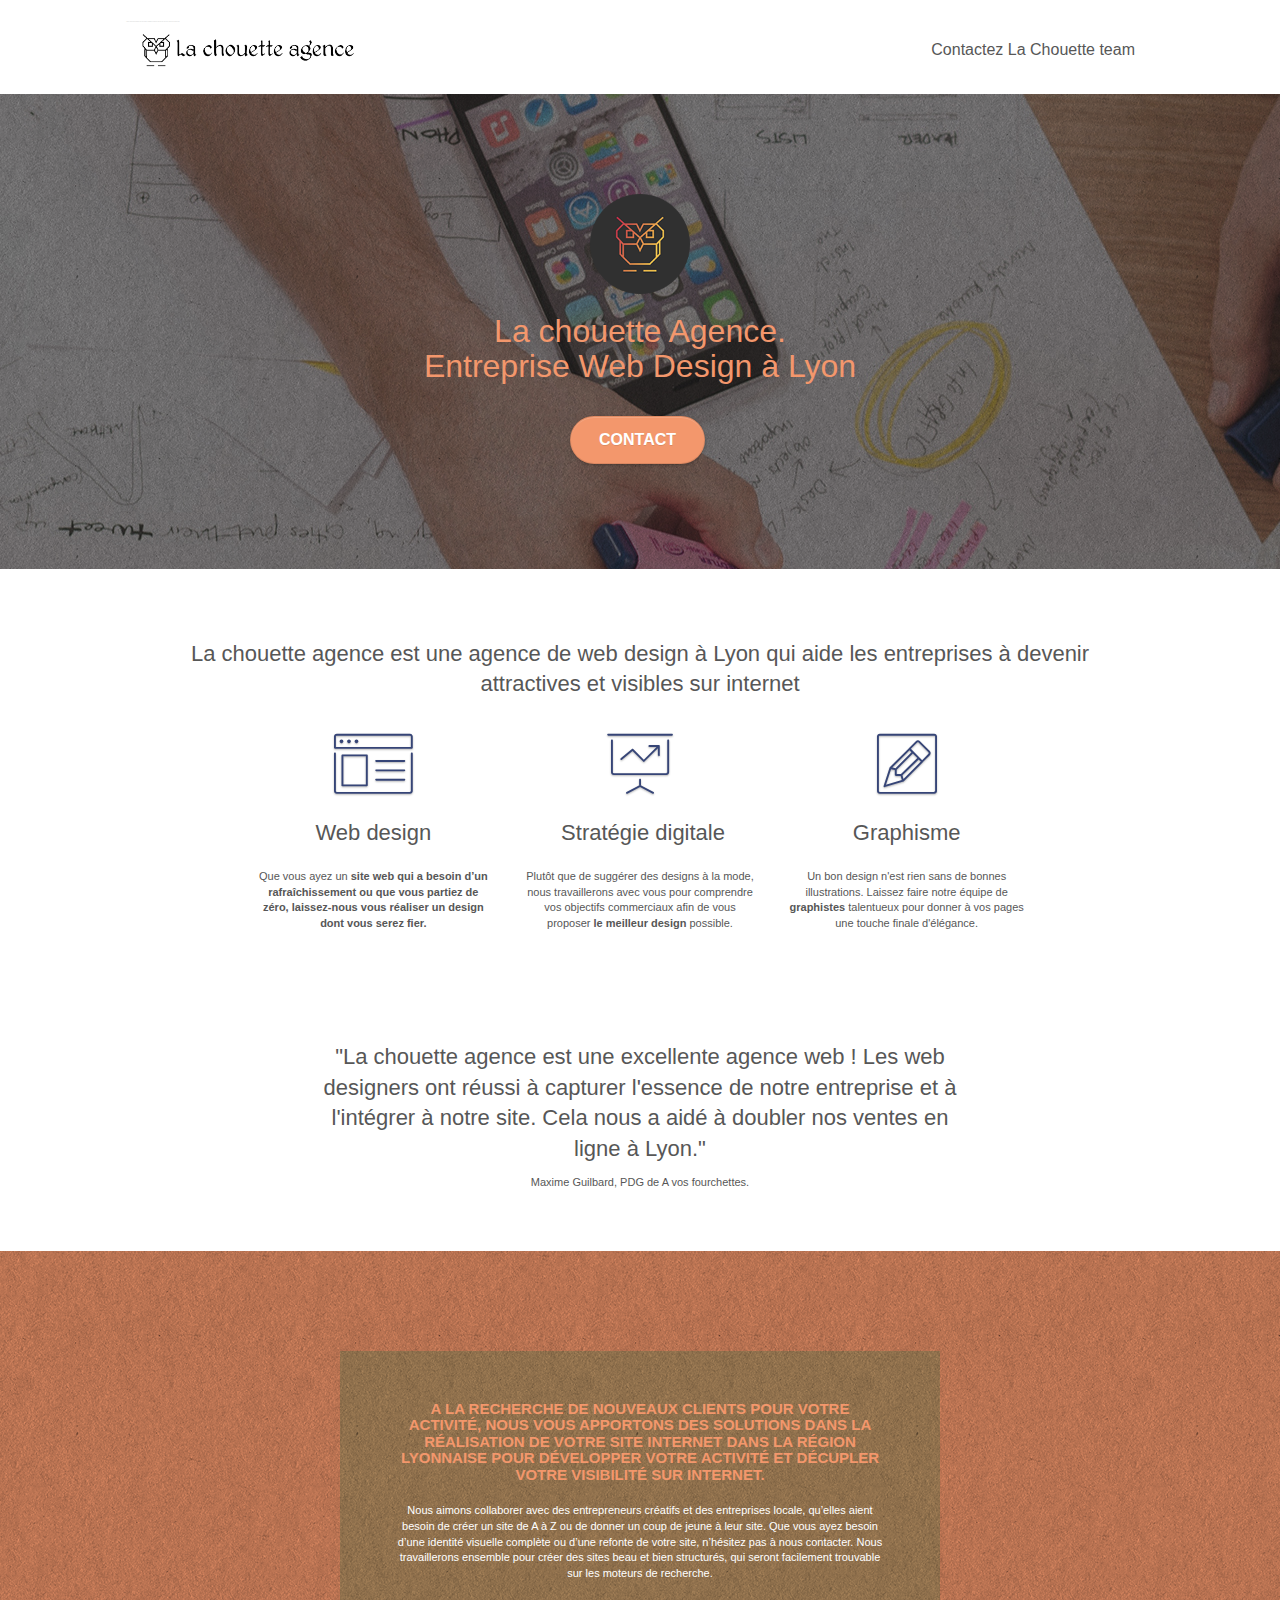
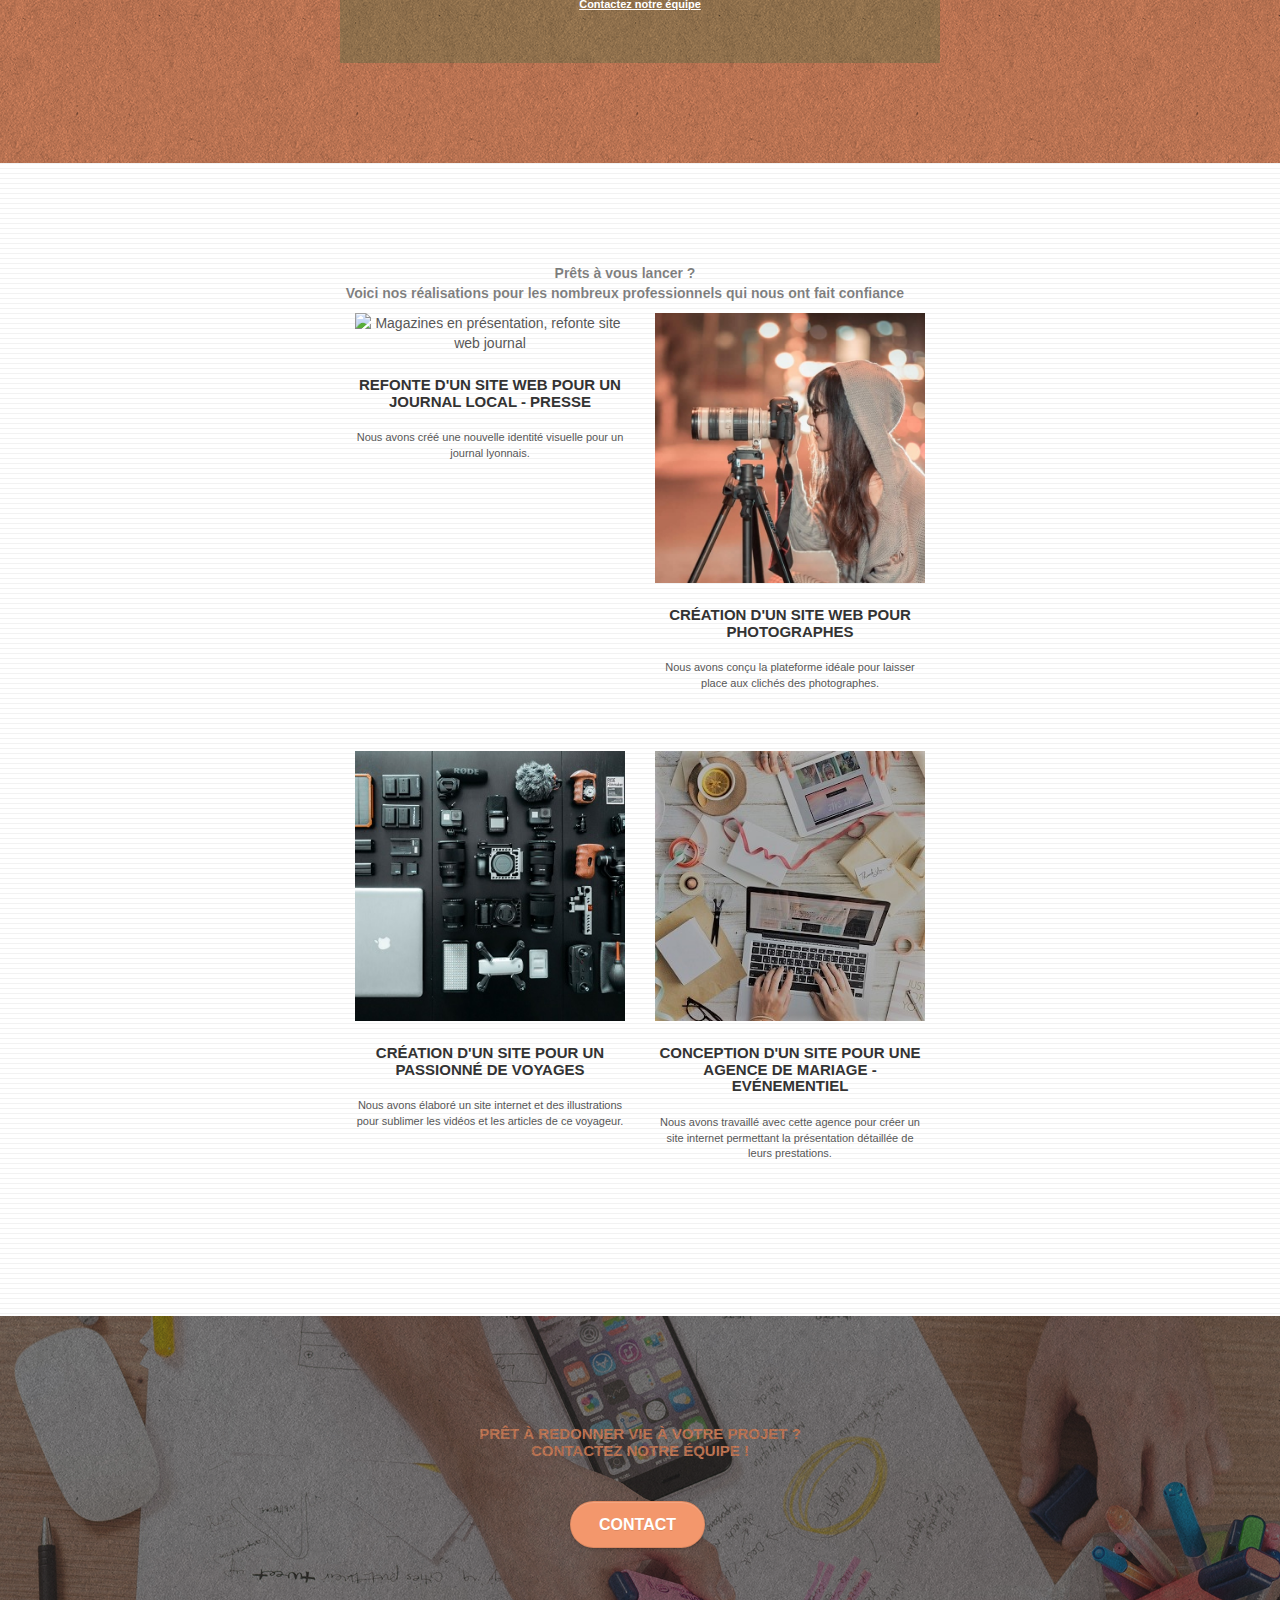
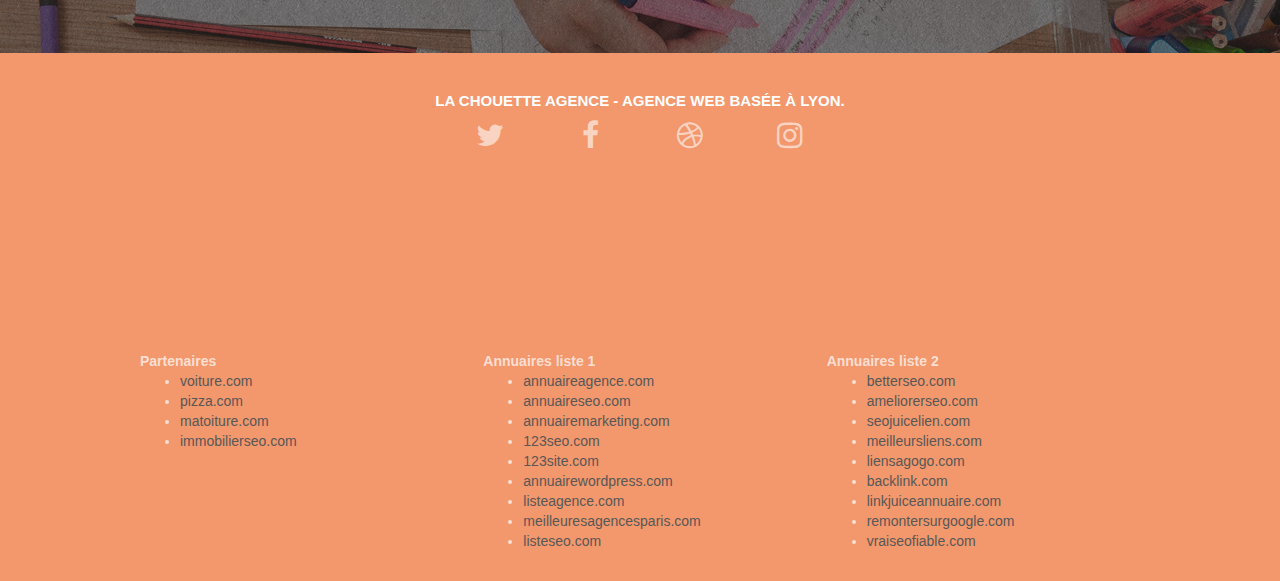
==== commit c505ed34: "Update index.html" ====
--- a/index.html
+++ b/index.html
@@ -17,17 +17,7 @@
 	<script src="./js/jquery.touchSwipe.js" defer></script>
 	<script src="./js/gmaps.js"></script>
     <title>La meilleure et la plus chouette entreprise Web Design Lyon !</title>
-    
-<!-- Analytics -->
-<!-- Global site tag (gtag.js) - Google Analytics -->
-<script async src="https://www.googletagmanager.com/gtag/js?id=UA-171252533-1"></script>
-<script>
-  window.dataLayer = window.dataLayer || [];
-  function gtag(){dataLayer.push(arguments);}
-  gtag('js', new Date());
-  gtag('config', 'UA-171252533-1');
-</script>
-<!-- Analytics END -->	
+	
 </head>
 
 <body>
@@ -173,7 +163,7 @@
 		</div>
 		<div class="row tight-width-whitespace portfolio-row">
 			<div class="col-sm-6">
-				<a href="#" data-lightbox="img/site-blogger-voyage2.jpg" data-gallery-id="gallery-1" data-caption="Création d'un site internet pour un voyageur" data-frame="snapshot-lb"><img src="img/site-blogger-voyage2.jpg" class="img-responsive portfolio-thumb" alt="Création d'un site web pour voyageur"/></a>
+				<a href="#" data-lightbox="img/site-blogger-voyage1.bmp" data-gallery-id="gallery-1" data-caption="Création d'un site internet pour un voyageur" data-frame="snapshot-lb"><img src="img/site-blogger-voyage1.bmp" class="img-responsive portfolio-thumb" alt="Création d'un site web pour voyageur"/></a>
 				<h3 class="mg-md text-center">
 					Création d'un site pour un passionné de voyages 
 				</h3>
@@ -182,7 +172,7 @@
 				</p>
 			</div>
 			<div class="col-sm-6">
-				<a href="#" data-lightbox="img/evenementiel2.jpg" data-gallery-id="gallery-1" data-caption="Conception d'un site pour une agence de mariage" data-frame="snapshot-lb"><img src="img/evenementiel2.jng" class="img-responsive portfolio-thumb" alt="Conception d'un site web pour une agence de mariage" /></a>
+				<a href="#" data-lightbox="img/evenementiel1.bmp" data-gallery-id="gallery-1" data-caption="Conception d'un site pour une agence de mariage" data-frame="snapshot-lb"><img src="img/evenementiel1.bmp" class="img-responsive portfolio-thumb" alt="Conception d'un site web pour une agence de mariage" /></a>
 				<h3 class="mg-md text-center">
 					Conception d'un site pour une agence de mariage - Evénementiel
 				</h3>
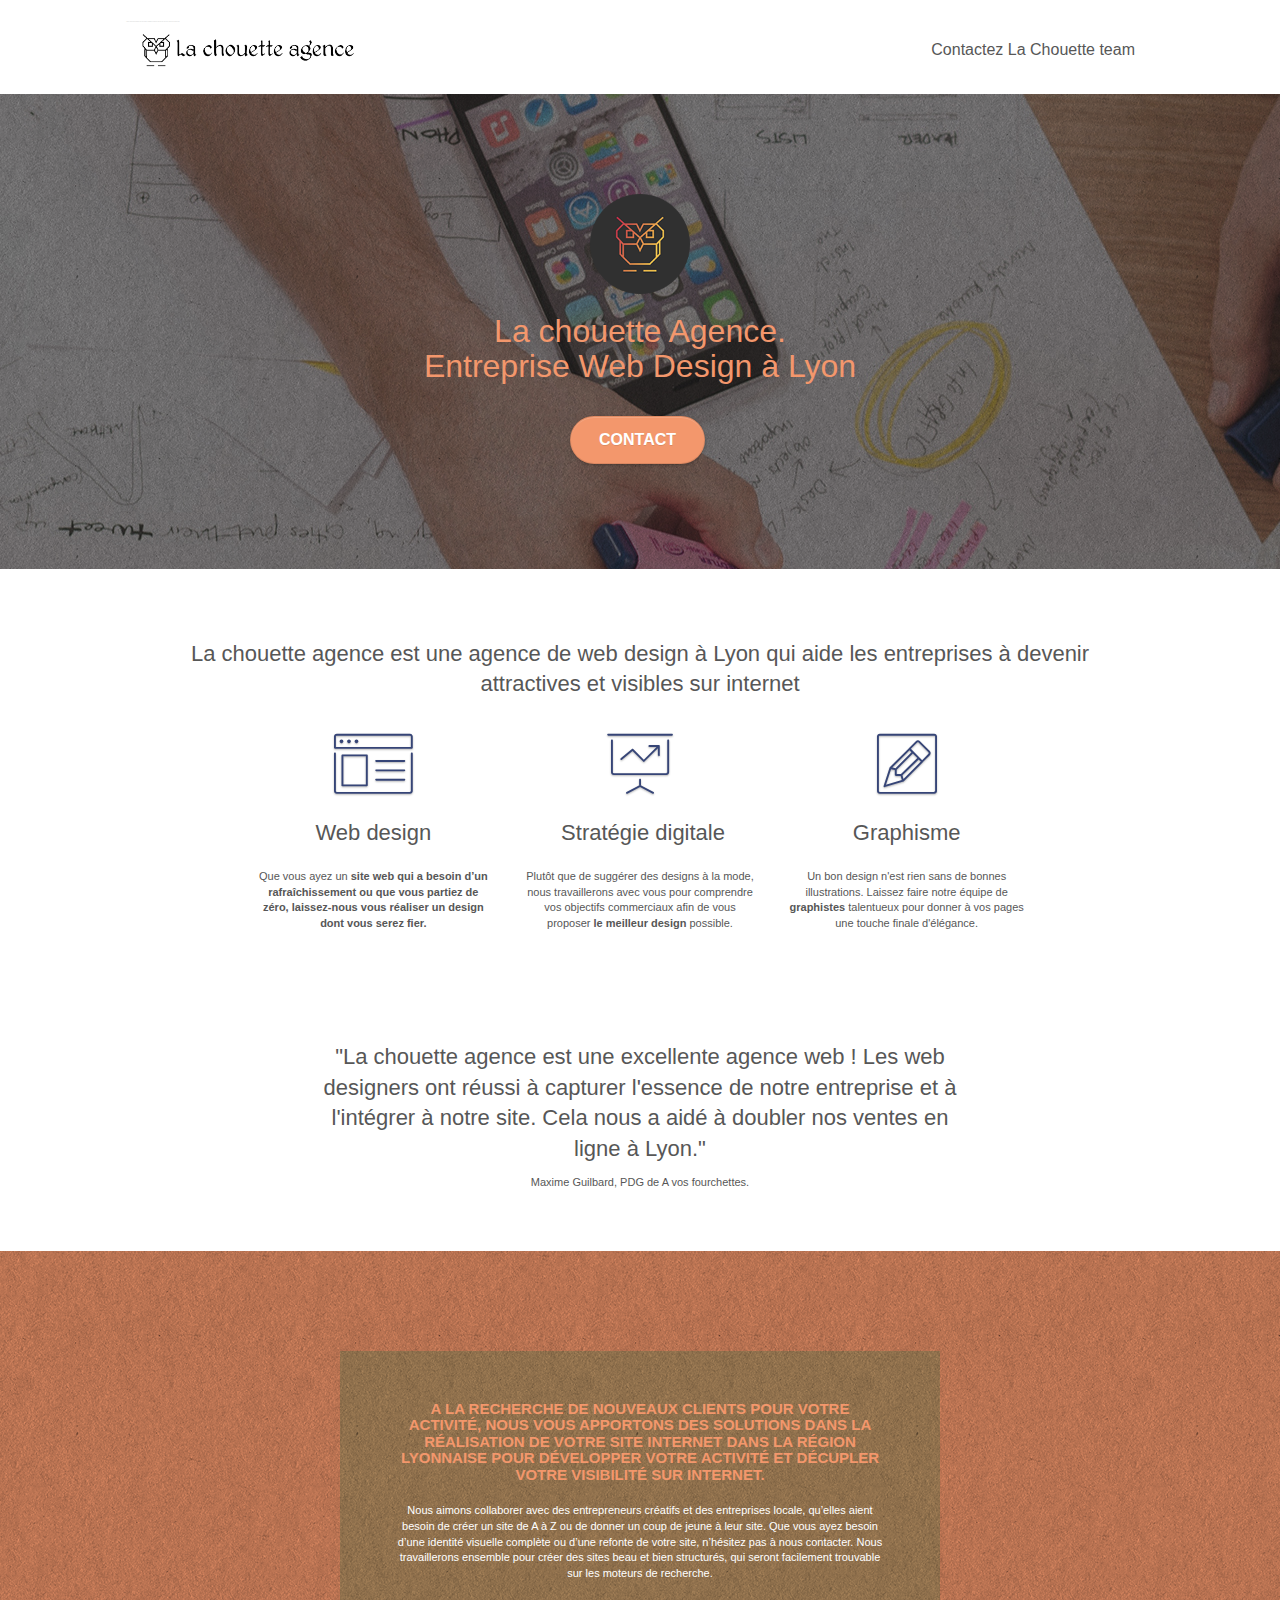
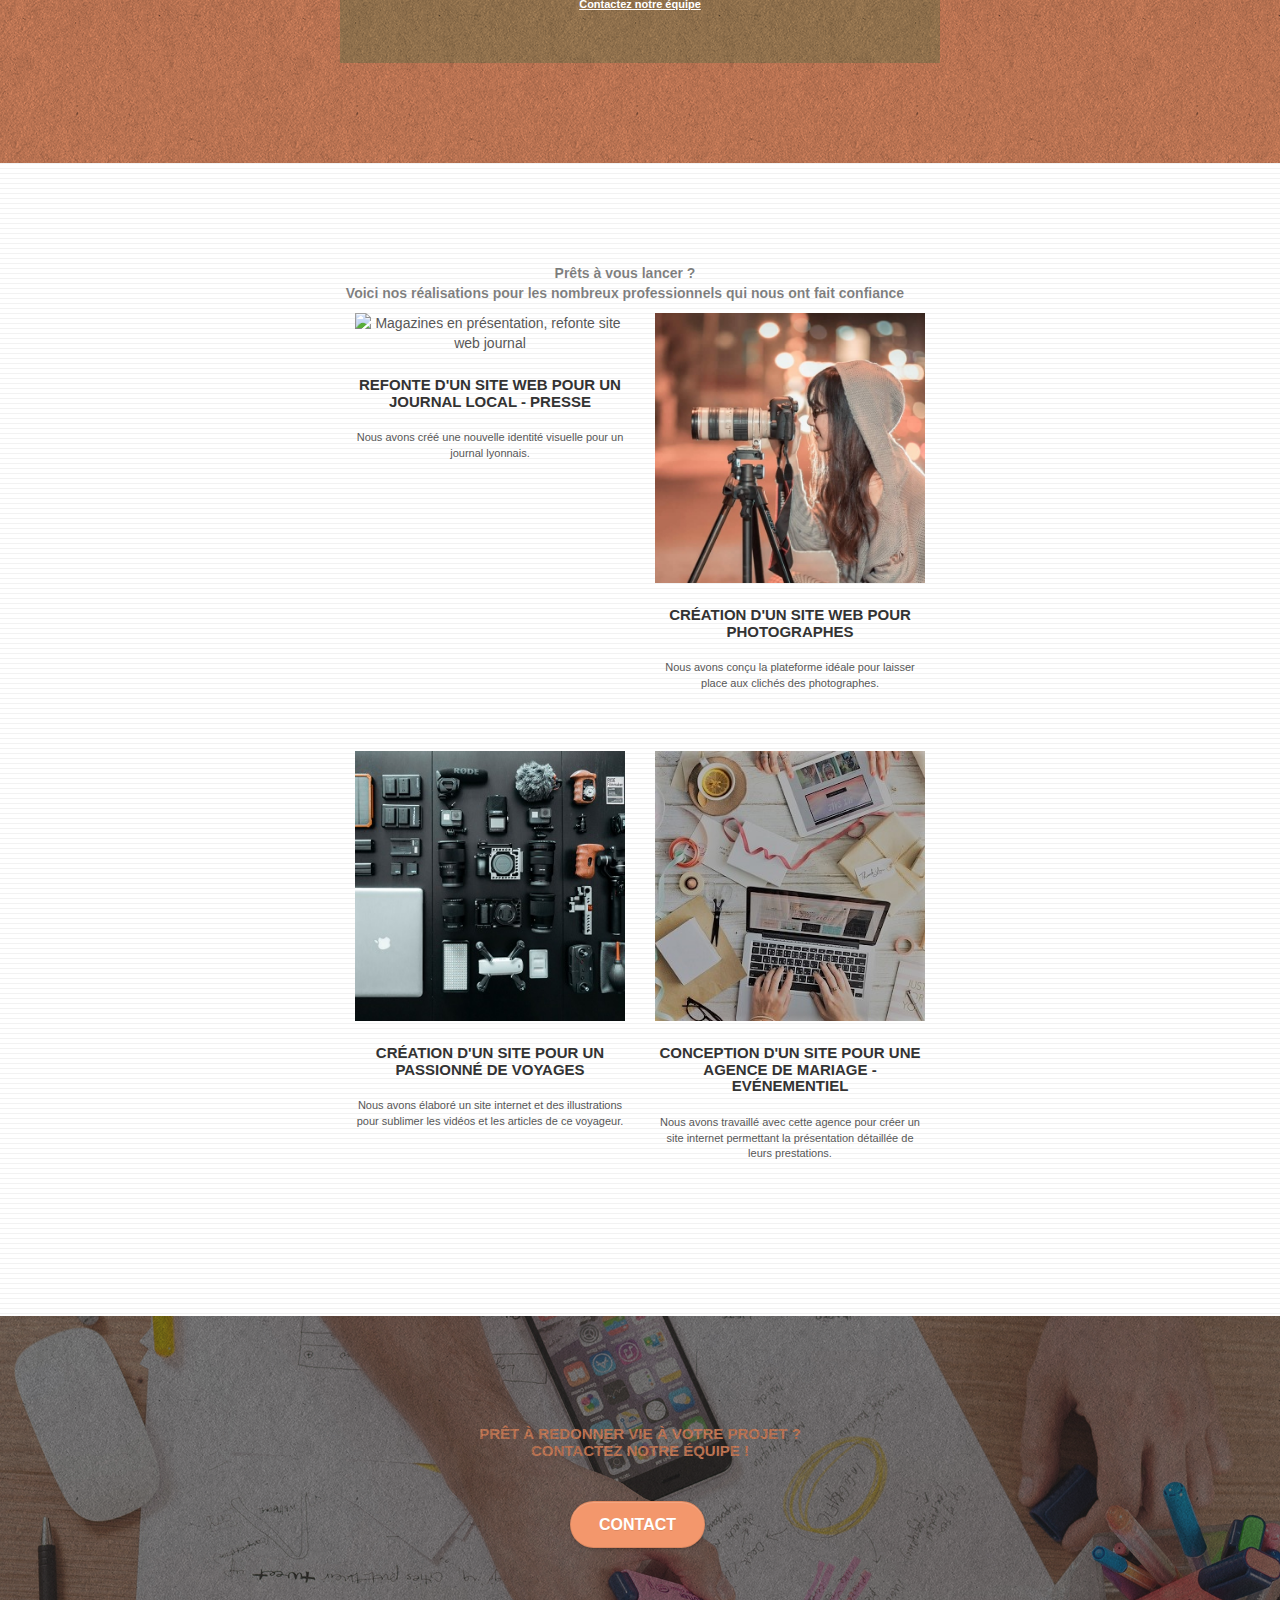
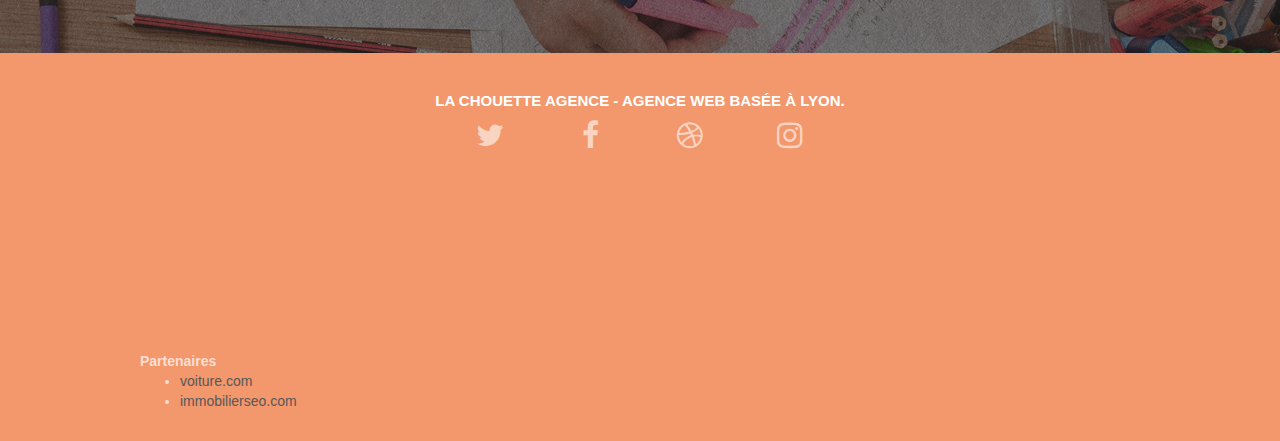
==== commit 82b7bbde: "Update index.html" ====
--- a/index.html
+++ b/index.html
@@ -236,40 +236,10 @@
 						Partenaires
 							<ul>
 								<li><a href="voiture.com">voiture.com</a></li>
-								<li><a href="pizza.com">pizza.com</a></li>
-								<li><a href="matoiture.com">matoiture.com</a></li>
 								<li><a href="immobilierseo.com">immobilierseo.com</a></li>
 							</ul>		
 					</div>
-					<div class="col-sm-4">
-						Annuaires liste 1
-						<ul>
-							<li><a href="annuaireagence.com">annuaireagence.com</a></li>
-							<li><a href="annuaireseo.com">annuaireseo.com</a></li>
-							<li><a href="annuairemarketing.com">annuairemarketing.com</a></li>
-							<li><a href="123seoture.com">123seo.com</a></li>
-							<li><a href="123site.com">123site.com</a></li>
-							<li><a href="annuairewordpress.com">annuairewordpress.com</a></li>
-							<li><a href="listeagence.com">listeagence.com</a></li>
-							<li><a href="meilleuresagencesparis.com">meilleuresagencesparis.com</a></li>
-							<li><a href="listeseo.com">listeseo.com</a></li>
-						</ul>
-					</div>
-					<div class="col-sm-4">
-						Annuaires liste 2
-						<ul>
-							<li><a href="betterseo.com">betterseo.com</a></li>
-							<li><a href="ameliorerseo.com">ameliorerseo.com</a></li>
-							<li><a href="seojuicelien.com">seojuicelien.com</a></li>
-							<li><a href="meilleursliens.com">meilleursliens.com</a></li>
-							<li><a href="liensagogo.com">liensagogo.com</a></li>
-							<li><a href="backlink.com">backlink.com</a></li>
-							<li><a href="linkjuiceannuaire.com">linkjuiceannuaire.com</a></li>
-							<li><a href="remontersurgoogle.com">remontersurgoogle.com</a></li>
-							<li><a href="vraiseofiable.com">vraiseofiable.com</a></li>
-						</ul>
-					</div>
-				</div>
+					</div>
 			</div>
 		</div>
 	</div>
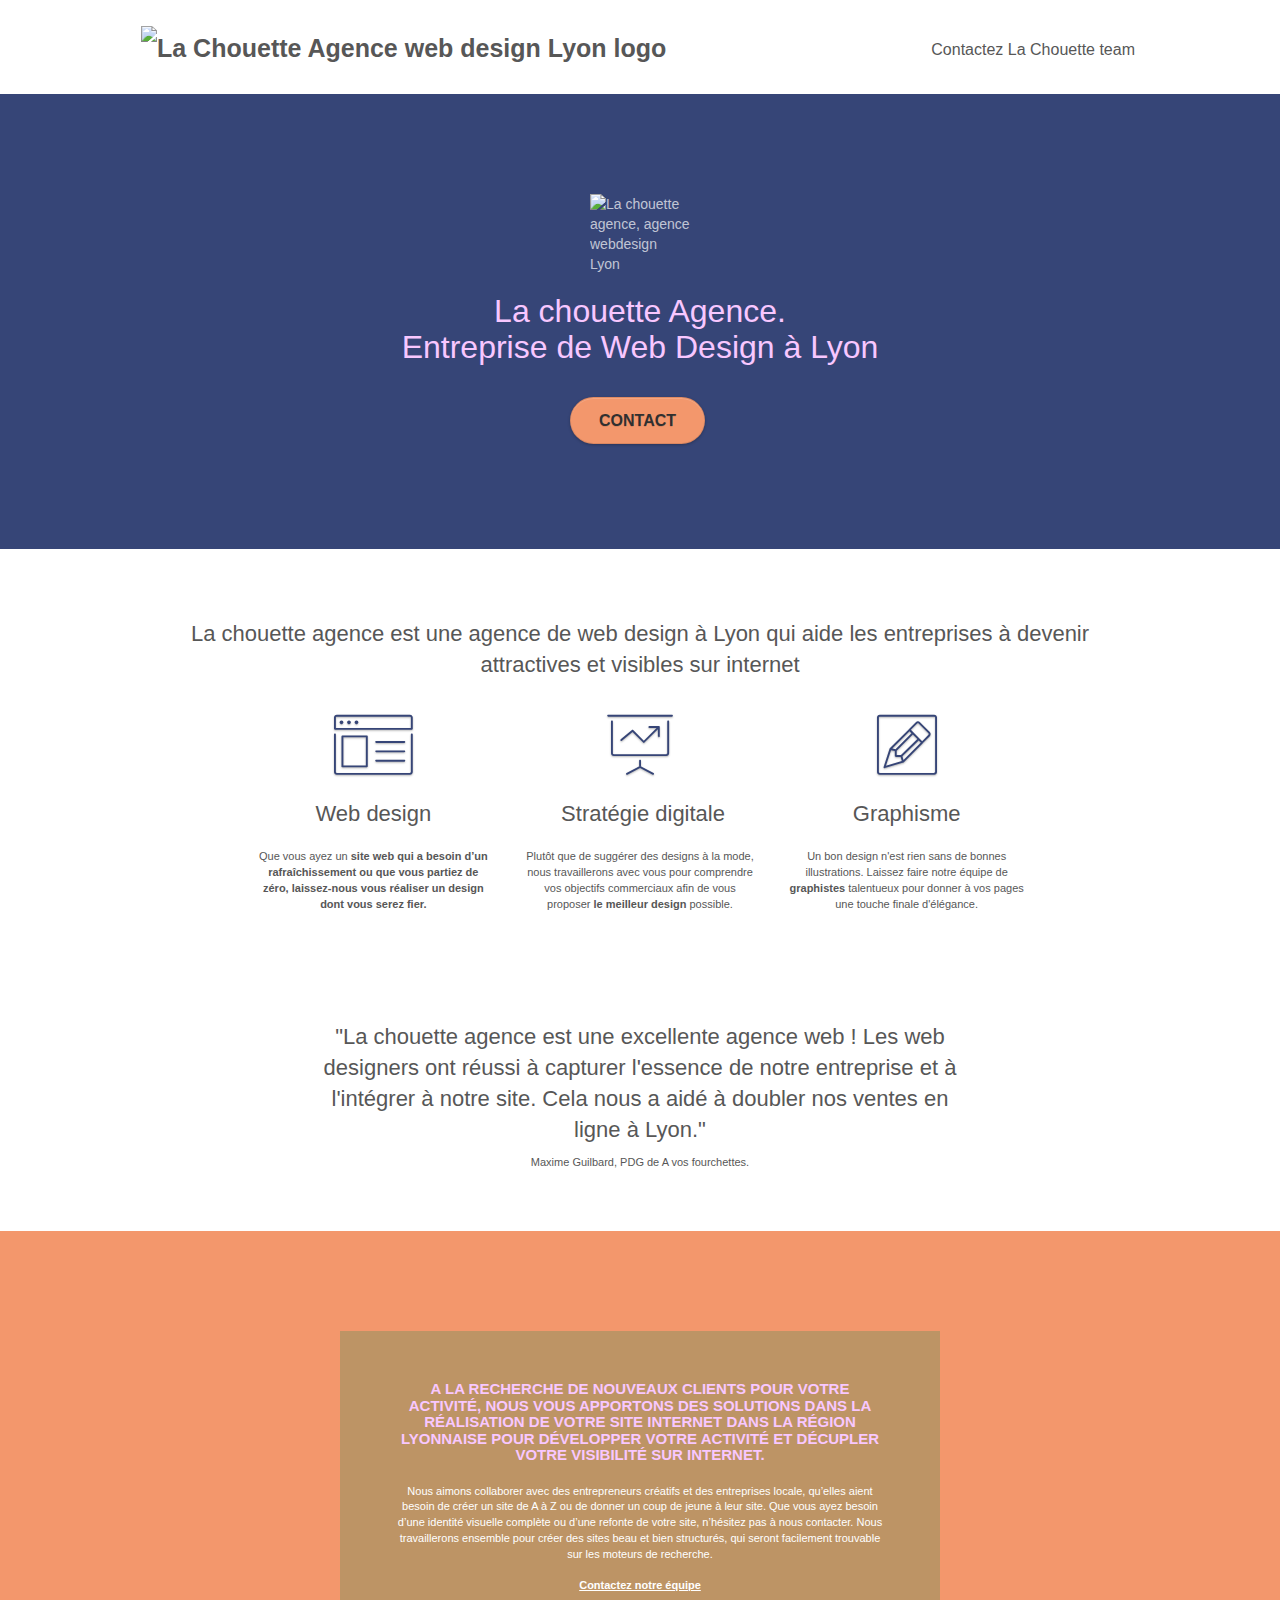
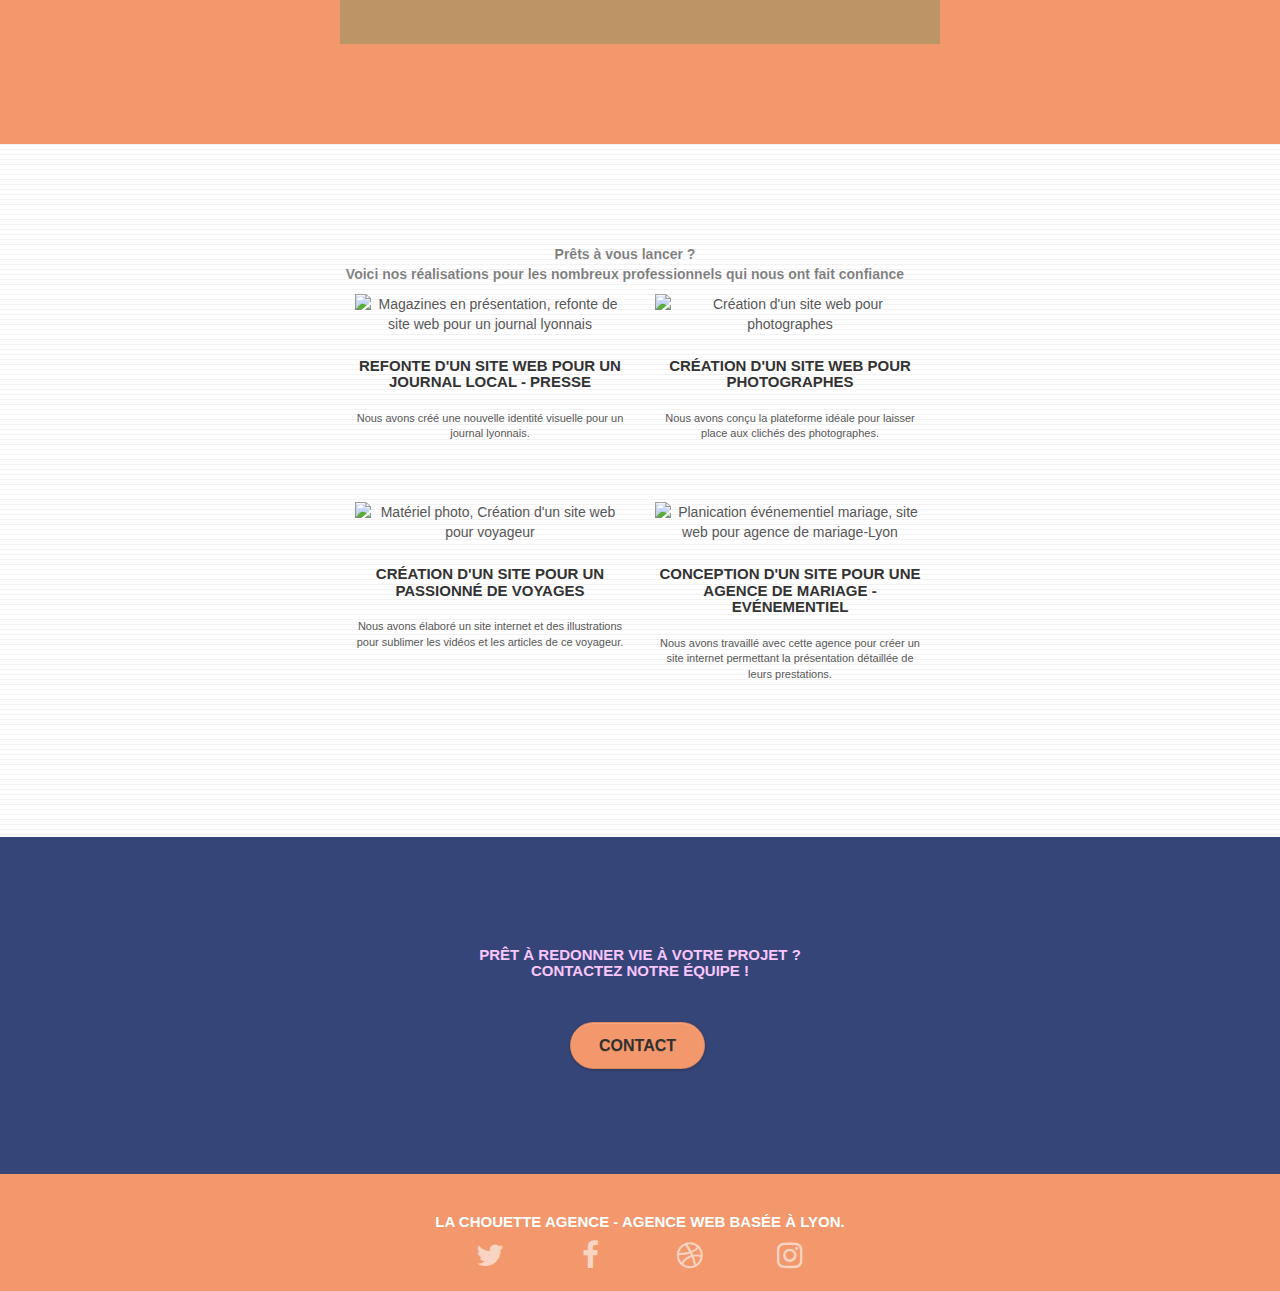
==== commit 5c90e8c3: "Update index.html" ====
--- a/index.html
+++ b/index.html
@@ -5,7 +5,7 @@
     <meta name="keywords" content="réalisation site web, conception site internet, agence design Lyon, entreprise Web design Lyon, agence Web design, graphisme, graphiste Lyon, sites optimisés SEO, designs originaux">
     <meta name="description" content="Entreprise Web Design basée à Lyon pour vos besoins en conception de sites internet professionnel de qualité, stratégie digitale, graphisme et illustrations adaptés à votre image de marque">
     <meta name="viewport" content="width=device-width, initial-scale=1.0, viewport-fit=cover">
-    <link rel="shortcut icon" type="image/png" href="favicon.jpg">
+    <link rel="shortcut icon" type="image/png" href="favicon-1.jpg">
     <meta name ="robots" content="index,follow">
 	<link rel="stylesheet" type="text/css" href="./css/bootstrap.css">
 	<link rel="stylesheet" type="text/css" href="style.css">
@@ -16,7 +16,7 @@
 	<script src="./js/blocs.js"></script>
 	<script src="./js/jquery.touchSwipe.js" defer></script>
 	<script src="./js/gmaps.js"></script>
-    <title>La meilleure et la plus chouette entreprise Web Design Lyon !</title>
+    <title>La meilleure et la plus chouette entreprise de Web Design Lyon !</title>
 	
 </head>
 
@@ -29,11 +29,7 @@
 	<div class="container bloc-sm">
 		<nav class="navbar row">
 			<div class="navbar-header">
-				<div class="keywords" style="color:#cccccc;font-size:1px;">Agence web à paris, stratégie web, web design, illustrations, design de site web, site web, web, internet, site internet, site</div>
-				<a class="navbar-brand" href="index.html"><img src="img/la-chouette-agence.png" alt="La Chouette Agence web design Lyon logo" height="40" /></a>
-				<button id="nav-toggle" type="button" class="ui-navbar-toggle navbar-toggle" data-toggle="collapse" data-target=".navbar-1">
-					<span class="sr-only">Toggle navigation</span><span class="icon-bar"></span><span class="icon-bar"></span><span class="icon-bar"></span>
-				</button>	
+				<a class="navbar-brand" href="index.html"><img src="img/la-chouette-agenceweb.png" alt="La Chouette Agence web design Lyon logo" height="40" /></a>
 			</div>
 			<div class="collapse navbar-collapse navbar-1 special-dropdown-nav">
 				<ul class="site-navigation nav navbar-nav">
@@ -52,10 +48,10 @@
 	<div class="container bloc-lg">
 		<div class="row tight-width-whitespace">
 			<section class="col-sm-12">
-				<img src="img/logo-agencewebdesign.png" class="center-block image-resize-mode" width="100" alt="La chouette agence, agence web paris, création logo paris" />
+				<img src="img/logo-agence-webdesign.png" class="center-block image-resize-mode" width="100" alt="La chouette agence, agence webdesign Lyon" />
 				<h1 class="text-center hero-bloc-text tc-white ">
 					La chouette Agence.<br/>
-					Entreprise Web Design à Lyon
+					Entreprise de Web Design à Lyon
 				</h1>
 				<div class="text-center">
 					<a href="page2.html" class="btn btn-lg btn-clean btn-rd cta-hero btn-atomic-tangerine" id="cta-hero">Contact</a>
@@ -143,7 +139,7 @@
 		</div>
 		<div class="row tight-width-whitespace portfolio-row">
 			<div class="col-sm-6">
-				<a href="#" data-lightbox="img/journaux-presse.jpg" data-gallery-id="gallery-1" data-caption="Refonte d'un site web pour un journal local" data-frame="snapshot-lb"><img src="img/journaux-presse.jpg" alt="Magazines en présentation, refonte site web journal" class="img-responsive portfolio-thumb" /></a>
+				<a href="#" data-lightbox="img/journaux-presse_mini.jpg" data-gallery-id="gallery-1" data-caption="Refonte d'un site web pour un journal local" data-frame="snapshot-lb"><img src="img/journaux-presse_mini.jpg" alt="Magazines en présentation, refonte de site web pour un journal lyonnais" class="img-responsive portfolio-thumb" /></a>
 				<h3 class="mg-md text-center">
 					Refonte d'un site web pour un journal local - Presse
 				</h3>
@@ -152,7 +148,7 @@
 				</p>
 			</div>
 			<div class="col-sm-6">
-				<a href="#" data-lightbox="img/photographie-de-nuit1.jpg" data-gallery-id="gallery-1" data-caption="Création d'un site web pour photographes" data-frame="snapshot-lb"><img src="img/photographie-de-nuit1.jpg" class="img-responsive portfolio-thumb" alt="Création d'un site web pour photographes" /></a>
+				<a href="#" data-lightbox="img/photographie-de-nuit_mini.jpg" data-gallery-id="gallery-1" data-caption="Création d'un site web pour photographes" data-frame="snapshot-lb"><img src="img/photographie-de-nuit_mini.jpg" class="img-responsive portfolio-thumb" alt="Création d'un site web pour photographes" /></a>
 				<h3 class="mg-md text-center">
 					Création d'un site web pour photographes
 				</h3>
@@ -163,7 +159,7 @@
 		</div>
 		<div class="row tight-width-whitespace portfolio-row">
 			<div class="col-sm-6">
-				<a href="#" data-lightbox="img/site-blogger-voyage1.bmp" data-gallery-id="gallery-1" data-caption="Création d'un site internet pour un voyageur" data-frame="snapshot-lb"><img src="img/site-blogger-voyage1.bmp" class="img-responsive portfolio-thumb" alt="Création d'un site web pour voyageur"/></a>
+				<a href="#" data-lightbox="img/site-blogger-voyage_mini.jpg" data-gallery-id="gallery-1" data-caption="Création d'un site internet pour un voyageur" data-frame="snapshot-lb"><img src="img/site-blogger-voyage.jpg" class="img-responsive portfolio-thumb" alt="Matériel photo, Création d'un site web pour voyageur"/></a>
 				<h3 class="mg-md text-center">
 					Création d'un site pour un passionné de voyages 
 				</h3>
@@ -172,7 +168,7 @@
 				</p>
 			</div>
 			<div class="col-sm-6">
-				<a href="#" data-lightbox="img/evenementiel1.bmp" data-gallery-id="gallery-1" data-caption="Conception d'un site pour une agence de mariage" data-frame="snapshot-lb"><img src="img/evenementiel1.bmp" class="img-responsive portfolio-thumb" alt="Conception d'un site web pour une agence de mariage" /></a>
+				<a href="#" data-lightbox="img/evenementiel_mini.jpg" data-gallery-id="gallery-1" data-caption="Conception d'un site pour une agence de mariage" data-frame="snapshot-lb"><img src="img/evenementiel.jpg" class="img-responsive portfolio-thumb" alt="Planication événementiel mariage, site web pour agence de mariage-Lyon"/></a>
 				<h3 class="mg-md text-center">
 					Conception d'un site pour une agence de mariage - Evénementiel
 				</h3>
@@ -228,18 +224,8 @@
 						<div class="text-center">
 							<a class="social" href="index.html"><span class="fa fa-instagram icon-md"></span></a>
 						</div>
-						<div class="keywords" style="color:#F3976C;">Agence web à paris, stratégie web, web design, illustrations, design de site web, site web, web, internet, site internet, site</div>
-					</div>
-					</div>
-					<div class="row">
-					<div class="col-sm-4">
-						Partenaires
-							<ul>
-								<li><a href="voiture.com">voiture.com</a></li>
-								<li><a href="immobilierseo.com">immobilierseo.com</a></li>
-							</ul>		
-					</div>
-					</div>
+					</div>
+				</div>
 			</div>
 		</div>
 	</div>
--- a/style.css
+++ b/style.css
@@ -91,7 +91,7 @@
 }
 
 .texture-paper::before {
-    background: url("img/texture-paper.png");
+    background: url("img/texturepaper.png");
     background-size: 280px 280px;
 }
 
@@ -775,17 +775,17 @@
 }
 
 .tc-white {
-    color: #F3976C!important;
+    color: #F8C7FF!important;
 }
 
 .btn-atomic-tangerine {
     background: #F3976C;
-    color: #FFFFFF!important;
+    color: #303030!important;
 }
 
 .btn-atomic-tangerine:hover {
-    background: #c27956!important;
-    color: #FFFFFF!important;
+    background: #303030!important;
+    color: #F3976C!important;
 }
 
 .ltc-white {
@@ -818,11 +818,11 @@
 }
 
 .bg-banniere {
-    background-image: url("img/la-chouette-agence-banniere.jpg");
+    background-image: url("img/lachouette-agence-banniere.jpg");
 }
 
 .bg-presentation {
-    background-image: url("img/image-de-presentation2.jpg");
+    background-image: url("img/image-de-presentation.jpg");
 }
 
 @media (max-width: 1024px) {
--- a/css/et-line.css
+++ b/css/et-line.css
@@ -1,519 +1 @@
-@font-face {
-    font-family: et-line;
-    src: url(../fonts/et-line.eot);
-    src: url(../fonts/et-line.eot?#iefix) format('embedded-opentype'), url(../fonts/et-line.woff) format('woff'), url(../fonts/et-line.ttf) format('truetype'), url(../fonts/et-line.svg#et-line) format('svg');
-    font-weight: 400;
-    font-style: normal
-}
-
-.et-icon-adjustments,
-.et-icon-alarmclock,
-.et-icon-anchor,
-.et-icon-aperture,
-.et-icon-attachment,
-.et-icon-bargraph,
-.et-icon-basket,
-.et-icon-beaker,
-.et-icon-bike,
-.et-icon-book-open,
-.et-icon-briefcase,
-.et-icon-browser,
-.et-icon-calendar,
-.et-icon-camera,
-.et-icon-caution,
-.et-icon-chat,
-.et-icon-circle-compass,
-.et-icon-clipboard,
-.et-icon-clock,
-.et-icon-cloud,
-.et-icon-compass,
-.et-icon-desktop,
-.et-icon-dial,
-.et-icon-document,
-.et-icon-documents,
-.et-icon-download,
-.et-icon-dribbble,
-.et-icon-edit,
-.et-icon-envelope,
-.et-icon-expand,
-.et-icon-facebook,
-.et-icon-flag,
-.et-icon-focus,
-.et-icon-gears,
-.et-icon-genius,
-.et-icon-gift,
-.et-icon-global,
-.et-icon-globe,
-.et-icon-googleplus,
-.et-icon-grid,
-.et-icon-happy,
-.et-icon-hazardous,
-.et-icon-heart,
-.et-icon-hotairballoon,
-.et-icon-hourglass,
-.et-icon-key,
-.et-icon-laptop,
-.et-icon-layers,
-.et-icon-lifesaver,
-.et-icon-lightbulb,
-.et-icon-linegraph,
-.et-icon-linkedin,
-.et-icon-lock,
-.et-icon-magnifying-glass,
-.et-icon-map,
-.et-icon-map-pin,
-.et-icon-megaphone,
-.et-icon-mic,
-.et-icon-mobile,
-.et-icon-newspaper,
-.et-icon-notebook,
-.et-icon-paintbrush,
-.et-icon-paperclip,
-.et-icon-pencil,
-.et-icon-phone,
-.et-icon-picture,
-.et-icon-pictures,
-.et-icon-piechart,
-.et-icon-presentation,
-.et-icon-pricetags,
-.et-icon-printer,
-.et-icon-profile-female,
-.et-icon-profile-male,
-.et-icon-puzzle,
-.et-icon-quote,
-.et-icon-recycle,
-.et-icon-refresh,
-.et-icon-ribbon,
-.et-icon-rss,
-.et-icon-sad,
-.et-icon-scissors,
-.et-icon-scope,
-.et-icon-search,
-.et-icon-shield,
-.et-icon-speedometer,
-.et-icon-strategy,
-.et-icon-streetsign,
-.et-icon-tablet,
-.et-icon-target,
-.et-icon-telescope,
-.et-icon-toolbox,
-.et-icon-tools,
-.et-icon-tools-2,
-.et-icon-trophy,
-.et-icon-tumblr,
-.et-icon-twitter,
-.et-icon-upload,
-.et-icon-video,
-.et-icon-wallet,
-.et-icon-wine {
-    font-family: et-line;
-    speak: none;
-    font-style: normal;
-    font-weight: 400;
-    font-variant: normal;
-    text-transform: none;
-    line-height: 1;
-    -webkit-font-smoothing: antialiased;
-    -moz-osx-font-smoothing: grayscale;
-    display: inline-block
-}
-
-.et-icon-mobile:before {
-    content: "\e000"
-}
-
-.et-icon-laptop:before {
-    content: "\e001"
-}
-
-.et-icon-desktop:before {
-    content: "\e002"
-}
-
-.et-icon-tablet:before {
-    content: "\e003"
-}
-
-.et-icon-phone:before {
-    content: "\e004"
-}
-
-.et-icon-document:before {
-    content: "\e005"
-}
-
-.et-icon-documents:before {
-    content: "\e006"
-}
-
-.et-icon-search:before {
-    content: "\e007"
-}
-
-.et-icon-clipboard:before {
-    content: "\e008"
-}
-
-.et-icon-newspaper:before {
-    content: "\e009"
-}
-
-.et-icon-notebook:before {
-    content: "\e00a"
-}
-
-.et-icon-book-open:before {
-    content: "\e00b"
-}
-
-.et-icon-browser:before {
-    content: "\e00c"
-}
-
-.et-icon-calendar:before {
-    content: "\e00d"
-}
-
-.et-icon-presentation:before {
-    content: "\e00e"
-}
-
-.et-icon-picture:before {
-    content: "\e00f"
-}
-
-.et-icon-pictures:before {
-    content: "\e010"
-}
-
-.et-icon-video:before {
-    content: "\e011"
-}
-
-.et-icon-camera:before {
-    content: "\e012"
-}
-
-.et-icon-printer:before {
-    content: "\e013"
-}
-
-.et-icon-toolbox:before {
-    content: "\e014"
-}
-
-.et-icon-briefcase:before {
-    content: "\e015"
-}
-
-.et-icon-wallet:before {
-    content: "\e016"
-}
-
-.et-icon-gift:before {
-    content: "\e017"
-}
-
-.et-icon-bargraph:before {
-    content: "\e018"
-}
-
-.et-icon-grid:before {
-    content: "\e019"
-}
-
-.et-icon-expand:before {
-    content: "\e01a"
-}
-
-.et-icon-focus:before {
-    content: "\e01b"
-}
-
-.et-icon-edit:before {
-    content: "\e01c"
-}
-
-.et-icon-adjustments:before {
-    content: "\e01d"
-}
-
-.et-icon-ribbon:before {
-    content: "\e01e"
-}
-
-.et-icon-hourglass:before {
-    content: "\e01f"
-}
-
-.et-icon-lock:before {
-    content: "\e020"
-}
-
-.et-icon-megaphone:before {
-    content: "\e021"
-}
-
-.et-icon-shield:before {
-    content: "\e022"
-}
-
-.et-icon-trophy:before {
-    content: "\e023"
-}
-
-.et-icon-flag:before {
-    content: "\e024"
-}
-
-.et-icon-map:before {
-    content: "\e025"
-}
-
-.et-icon-puzzle:before {
-    content: "\e026"
-}
-
-.et-icon-basket:before {
-    content: "\e027"
-}
-
-.et-icon-envelope:before {
-    content: "\e028"
-}
-
-.et-icon-streetsign:before {
-    content: "\e029"
-}
-
-.et-icon-telescope:before {
-    content: "\e02a"
-}
-
-.et-icon-gears:before {
-    content: "\e02b"
-}
-
-.et-icon-key:before {
-    content: "\e02c"
-}
-
-.et-icon-paperclip:before {
-    content: "\e02d"
-}
-
-.et-icon-attachment:before {
-    content: "\e02e"
-}
-
-.et-icon-pricetags:before {
-    content: "\e02f"
-}
-
-.et-icon-lightbulb:before {
-    content: "\e030"
-}
-
-.et-icon-layers:before {
-    content: "\e031"
-}
-
-.et-icon-pencil:before {
-    content: "\e032"
-}
-
-.et-icon-tools:before {
-    content: "\e033"
-}
-
-.et-icon-tools-2:before {
-    content: "\e034"
-}
-
-.et-icon-scissors:before {
-    content: "\e035"
-}
-
-.et-icon-paintbrush:before {
-    content: "\e036"
-}
-
-.et-icon-magnifying-glass:before {
-    content: "\e037"
-}
-
-.et-icon-circle-compass:before {
-    content: "\e038"
-}
-
-.et-icon-linegraph:before {
-    content: "\e039"
-}
-
-.et-icon-mic:before {
-    content: "\e03a"
-}
-
-.et-icon-strategy:before {
-    content: "\e03b"
-}
-
-.et-icon-beaker:before {
-    content: "\e03c"
-}
-
-.et-icon-caution:before {
-    content: "\e03d"
-}
-
-.et-icon-recycle:before {
-    content: "\e03e"
-}
-
-.et-icon-anchor:before {
-    content: "\e03f"
-}
-
-.et-icon-profile-male:before {
-    content: "\e040"
-}
-
-.et-icon-profile-female:before {
-    content: "\e041"
-}
-
-.et-icon-bike:before {
-    content: "\e042"
-}
-
-.et-icon-wine:before {
-    content: "\e043"
-}
-
-.et-icon-hotairballoon:before {
-    content: "\e044"
-}
-
-.et-icon-globe:before {
-    content: "\e045"
-}
-
-.et-icon-genius:before {
-    content: "\e046"
-}
-
-.et-icon-map-pin:before {
-    content: "\e047"
-}
-
-.et-icon-dial:before {
-    content: "\e048"
-}
-
-.et-icon-chat:before {
-    content: "\e049"
-}
-
-.et-icon-heart:before {
-    content: "\e04a"
-}
-
-.et-icon-cloud:before {
-    content: "\e04b"
-}
-
-.et-icon-upload:before {
-    content: "\e04c"
-}
-
-.et-icon-download:before {
-    content: "\e04d"
-}
-
-.et-icon-target:before {
-    content: "\e04e"
-}
-
-.et-icon-hazardous:before {
-    content: "\e04f"
-}
-
-.et-icon-piechart:before {
-    content: "\e050"
-}
-
-.et-icon-speedometer:before {
-    content: "\e051"
-}
-
-.et-icon-global:before {
-    content: "\e052"
-}
-
-.et-icon-compass:before {
-    content: "\e053"
-}
-
-.et-icon-lifesaver:before {
-    content: "\e054"
-}
-
-.et-icon-clock:before {
-    content: "\e055"
-}
-
-.et-icon-aperture:before {
-    content: "\e056"
-}
-
-.et-icon-quote:before {
-    content: "\e057"
-}
-
-.et-icon-scope:before {
-    content: "\e058"
-}
-
-.et-icon-alarmclock:before {
-    content: "\e059"
-}
-
-.et-icon-refresh:before {
-    content: "\e05a"
-}
-
-.et-icon-happy:before {
-    content: "\e05b"
-}
-
-.et-icon-sad:before {
-    content: "\e05c"
-}
-
-.et-icon-facebook:before {
-    content: "\e05d"
-}
-
-.et-icon-twitter:before {
-    content: "\e05e"
-}
-
-.et-icon-googleplus:before {
-    content: "\e05f"
-}
-
-.et-icon-rss:before {
-    content: "\e060"
-}
-
-.et-icon-tumblr:before {
-    content: "\e061"
-}
-
-.et-icon-linkedin:before {
-    content: "\e062"
-}
-
-.et-icon-dribbble:before {
-    content: "\e063"
-}+@font-face{font-family:et-line;src:url(../fonts/et-line.eot);src:url(../fonts/et-line.eot?#iefix) format('embedded-opentype'),url(../fonts/et-line.woff) format('woff'),url(../fonts/et-line.ttf) format('truetype'),url(../fonts/et-line.svg#et-line) format('svg');font-weight:400;font-style:normal}.et-icon-adjustments,.et-icon-alarmclock,.et-icon-anchor,.et-icon-aperture,.et-icon-attachment,.et-icon-bargraph,.et-icon-basket,.et-icon-beaker,.et-icon-bike,.et-icon-book-open,.et-icon-briefcase,.et-icon-browser,.et-icon-calendar,.et-icon-camera,.et-icon-caution,.et-icon-chat,.et-icon-circle-compass,.et-icon-clipboard,.et-icon-clock,.et-icon-cloud,.et-icon-compass,.et-icon-desktop,.et-icon-dial,.et-icon-document,.et-icon-documents,.et-icon-download,.et-icon-dribbble,.et-icon-edit,.et-icon-envelope,.et-icon-expand,.et-icon-facebook,.et-icon-flag,.et-icon-focus,.et-icon-gears,.et-icon-genius,.et-icon-gift,.et-icon-global,.et-icon-globe,.et-icon-googleplus,.et-icon-grid,.et-icon-happy,.et-icon-hazardous,.et-icon-heart,.et-icon-hotairballoon,.et-icon-hourglass,.et-icon-key,.et-icon-laptop,.et-icon-layers,.et-icon-lifesaver,.et-icon-lightbulb,.et-icon-linegraph,.et-icon-linkedin,.et-icon-lock,.et-icon-magnifying-glass,.et-icon-map,.et-icon-map-pin,.et-icon-megaphone,.et-icon-mic,.et-icon-mobile,.et-icon-newspaper,.et-icon-notebook,.et-icon-paintbrush,.et-icon-paperclip,.et-icon-pencil,.et-icon-phone,.et-icon-picture,.et-icon-pictures,.et-icon-piechart,.et-icon-presentation,.et-icon-pricetags,.et-icon-printer,.et-icon-profile-female,.et-icon-profile-male,.et-icon-puzzle,.et-icon-quote,.et-icon-recycle,.et-icon-refresh,.et-icon-ribbon,.et-icon-rss,.et-icon-sad,.et-icon-scissors,.et-icon-scope,.et-icon-search,.et-icon-shield,.et-icon-speedometer,.et-icon-strategy,.et-icon-streetsign,.et-icon-tablet,.et-icon-target,.et-icon-telescope,.et-icon-toolbox,.et-icon-tools,.et-icon-tools-2,.et-icon-trophy,.et-icon-tumblr,.et-icon-twitter,.et-icon-upload,.et-icon-video,.et-icon-wallet,.et-icon-wine{font-family:et-line;font-style:normal;font-weight:400;font-variant:normal;text-transform:none;line-height:1;-webkit-font-smoothing:antialiased;-moz-osx-font-smoothing:grayscale;display:inline-block}.et-icon-mobile:before{content:"\e000"}.et-icon-laptop:before{content:"\e001"}.et-icon-desktop:before{content:"\e002"}.et-icon-tablet:before{content:"\e003"}.et-icon-phone:before{content:"\e004"}.et-icon-document:before{content:"\e005"}.et-icon-documents:before{content:"\e006"}.et-icon-search:before{content:"\e007"}.et-icon-clipboard:before{content:"\e008"}.et-icon-newspaper:before{content:"\e009"}.et-icon-notebook:before{content:"\e00a"}.et-icon-book-open:before{content:"\e00b"}.et-icon-browser:before{content:"\e00c"}.et-icon-calendar:before{content:"\e00d"}.et-icon-presentation:before{content:"\e00e"}.et-icon-picture:before{content:"\e00f"}.et-icon-pictures:before{content:"\e010"}.et-icon-video:before{content:"\e011"}.et-icon-camera:before{content:"\e012"}.et-icon-printer:before{content:"\e013"}.et-icon-toolbox:before{content:"\e014"}.et-icon-briefcase:before{content:"\e015"}.et-icon-wallet:before{content:"\e016"}.et-icon-gift:before{content:"\e017"}.et-icon-bargraph:before{content:"\e018"}.et-icon-grid:before{content:"\e019"}.et-icon-expand:before{content:"\e01a"}.et-icon-focus:before{content:"\e01b"}.et-icon-edit:before{content:"\e01c"}.et-icon-adjustments:before{content:"\e01d"}.et-icon-ribbon:before{content:"\e01e"}.et-icon-hourglass:before{content:"\e01f"}.et-icon-lock:before{content:"\e020"}.et-icon-megaphone:before{content:"\e021"}.et-icon-shield:before{content:"\e022"}.et-icon-trophy:before{content:"\e023"}.et-icon-flag:before{content:"\e024"}.et-icon-map:before{content:"\e025"}.et-icon-puzzle:before{content:"\e026"}.et-icon-basket:before{content:"\e027"}.et-icon-envelope:before{content:"\e028"}.et-icon-streetsign:before{content:"\e029"}.et-icon-telescope:before{content:"\e02a"}.et-icon-gears:before{content:"\e02b"}.et-icon-key:before{content:"\e02c"}.et-icon-paperclip:before{content:"\e02d"}.et-icon-attachment:before{content:"\e02e"}.et-icon-pricetags:before{content:"\e02f"}.et-icon-lightbulb:before{content:"\e030"}.et-icon-layers:before{content:"\e031"}.et-icon-pencil:before{content:"\e032"}.et-icon-tools:before{content:"\e033"}.et-icon-tools-2:before{content:"\e034"}.et-icon-scissors:before{content:"\e035"}.et-icon-paintbrush:before{content:"\e036"}.et-icon-magnifying-glass:before{content:"\e037"}.et-icon-circle-compass:before{content:"\e038"}.et-icon-linegraph:before{content:"\e039"}.et-icon-mic:before{content:"\e03a"}.et-icon-strategy:before{content:"\e03b"}.et-icon-beaker:before{content:"\e03c"}.et-icon-caution:before{content:"\e03d"}.et-icon-recycle:before{content:"\e03e"}.et-icon-anchor:before{content:"\e03f"}.et-icon-profile-male:before{content:"\e040"}.et-icon-profile-female:before{content:"\e041"}.et-icon-bike:before{content:"\e042"}.et-icon-wine:before{content:"\e043"}.et-icon-hotairballoon:before{content:"\e044"}.et-icon-globe:before{content:"\e045"}.et-icon-genius:before{content:"\e046"}.et-icon-map-pin:before{content:"\e047"}.et-icon-dial:before{content:"\e048"}.et-icon-chat:before{content:"\e049"}.et-icon-heart:before{content:"\e04a"}.et-icon-cloud:before{content:"\e04b"}.et-icon-upload:before{content:"\e04c"}.et-icon-download:before{content:"\e04d"}.et-icon-target:before{content:"\e04e"}.et-icon-hazardous:before{content:"\e04f"}.et-icon-piechart:before{content:"\e050"}.et-icon-speedometer:before{content:"\e051"}.et-icon-global:before{content:"\e052"}.et-icon-compass:before{content:"\e053"}.et-icon-lifesaver:before{content:"\e054"}.et-icon-clock:before{content:"\e055"}.et-icon-aperture:before{content:"\e056"}.et-icon-quote:before{content:"\e057"}.et-icon-scope:before{content:"\e058"}.et-icon-alarmclock:before{content:"\e059"}.et-icon-refresh:before{content:"\e05a"}.et-icon-happy:before{content:"\e05b"}.et-icon-sad:before{content:"\e05c"}.et-icon-facebook:before{content:"\e05d"}.et-icon-twitter:before{content:"\e05e"}.et-icon-googleplus:before{content:"\e05f"}.et-icon-rss:before{content:"\e060"}.et-icon-tumblr:before{content:"\e061"}.et-icon-linkedin:before{content:"\e062"}.et-icon-dribbble:before{content:"\e063"}
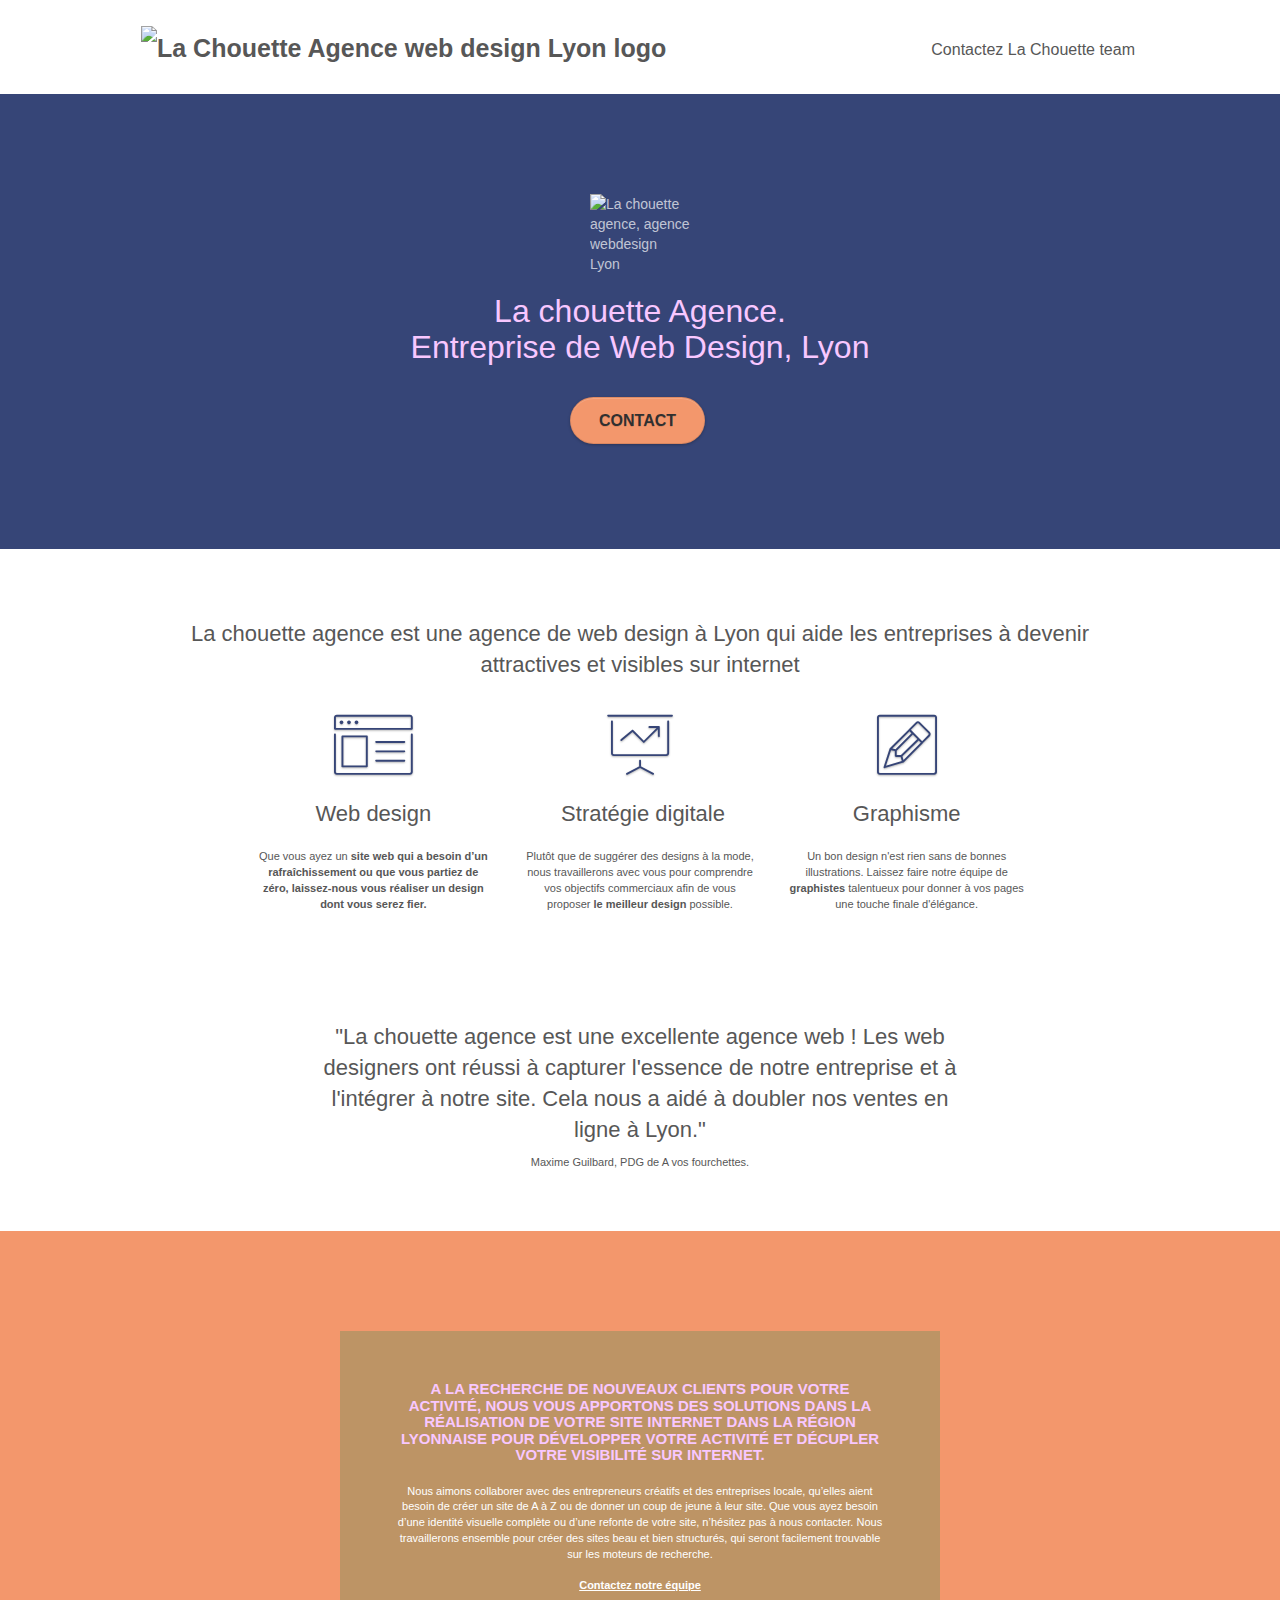
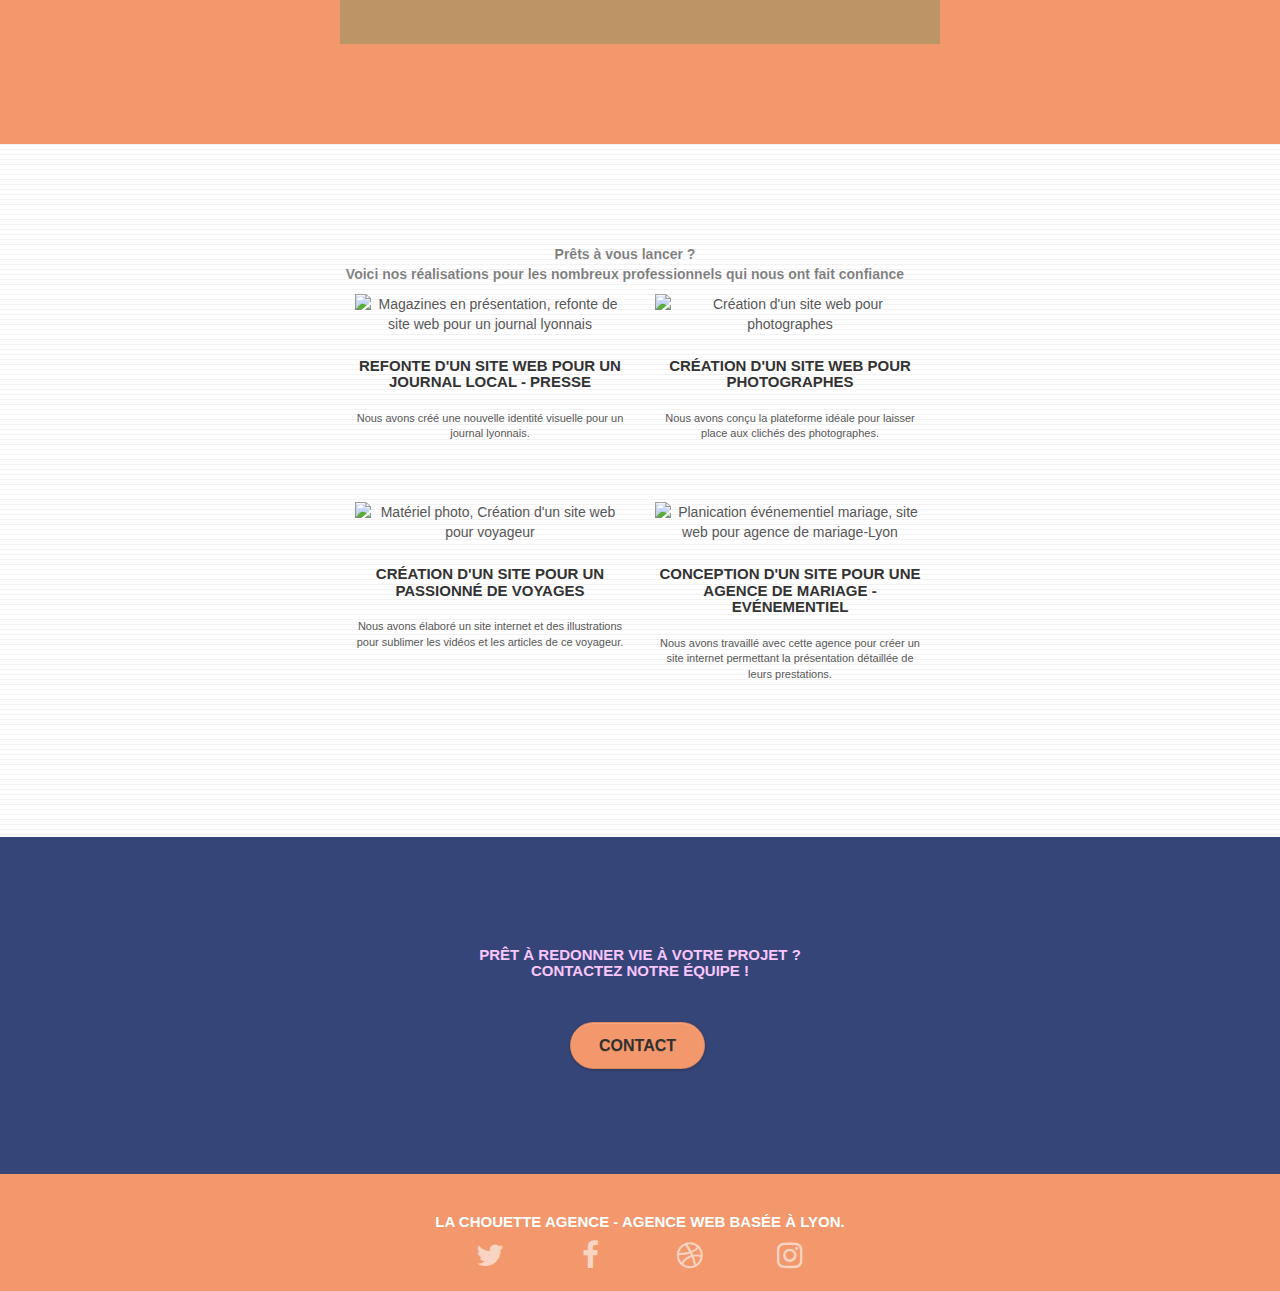
==== commit f18bd4f3: "Update index.html" ====
--- a/index.html
+++ b/index.html
@@ -11,12 +11,12 @@
 	<link rel="stylesheet" type="text/css" href="style.css">
 	<link rel="stylesheet" type="text/css" href="./css/font-awesome.css">
 	<link rel="stylesheet" type="text/css" href="./css/et-line.css">
-	<script src="./js/jquery-2.1.0.js"></script>
-	<script src="./js/bootstrap.js"></script>
-	<script src="./js/blocs.js"></script>
+	<script src="./js/jquery-2.1.0.js" defer></script>
+	<script src="./js/bootstrap.js" defer></script>
+	<script src="./js/blocs.js" defer></script>
 	<script src="./js/jquery.touchSwipe.js" defer></script>
-	<script src="./js/gmaps.js"></script>
-    <title>La meilleure et la plus chouette entreprise de Web Design Lyon !</title>
+	<script src="./js/gmaps.js" defer></script>
+    <title>La meilleure et la plus chouette entreprise de Web Design à Lyon !</title>
 	
 </head>
 
@@ -51,7 +51,7 @@
 				<img src="img/logo-agence-webdesign.png" class="center-block image-resize-mode" width="100" alt="La chouette agence, agence webdesign Lyon" />
 				<h1 class="text-center hero-bloc-text tc-white ">
 					La chouette Agence.<br/>
-					Entreprise de Web Design à Lyon
+					Entreprise de Web Design, Lyon
 				</h1>
 				<div class="text-center">
 					<a href="page2.html" class="btn btn-lg btn-clean btn-rd cta-hero btn-atomic-tangerine" id="cta-hero">Contact</a>
@@ -148,7 +148,7 @@
 				</p>
 			</div>
 			<div class="col-sm-6">
-				<a href="#" data-lightbox="img/photographie-de-nuit_mini.jpg" data-gallery-id="gallery-1" data-caption="Création d'un site web pour photographes" data-frame="snapshot-lb"><img src="img/photographie-de-nuit_mini.jpg" class="img-responsive portfolio-thumb" alt="Création d'un site web pour photographes" /></a>
+				<a href="#" data-lightbox="img/photographie_de_nuit.bmp" data-gallery-id="gallery-1" data-caption="Création d'un site web pour photographes" data-frame="snapshot-lb"><img src="img/photographie_de_nuit.bmp" class="img-responsive portfolio-thumb" alt="Création d'un site web pour photographes" /></a>
 				<h3 class="mg-md text-center">
 					Création d'un site web pour photographes
 				</h3>
@@ -168,7 +168,7 @@
 				</p>
 			</div>
 			<div class="col-sm-6">
-				<a href="#" data-lightbox="img/evenementiel_mini.jpg" data-gallery-id="gallery-1" data-caption="Conception d'un site pour une agence de mariage" data-frame="snapshot-lb"><img src="img/evenementiel.jpg" class="img-responsive portfolio-thumb" alt="Planication événementiel mariage, site web pour agence de mariage-Lyon"/></a>
+				<a href="#" data-lightbox="img/evenementiel_weddingplanner.bmp" data-gallery-id="gallery-1" data-caption="Conception d'un site pour une agence de mariage" data-frame="snapshot-lb"><img src="img/evenementiel_weddingplanner.bmp" class="img-responsive portfolio-thumb" alt="Planication événementiel mariage, site web pour agence de mariage-Lyon"/></a>
 				<h3 class="mg-md text-center">
 					Conception d'un site pour une agence de mariage - Evénementiel
 				</h3>
